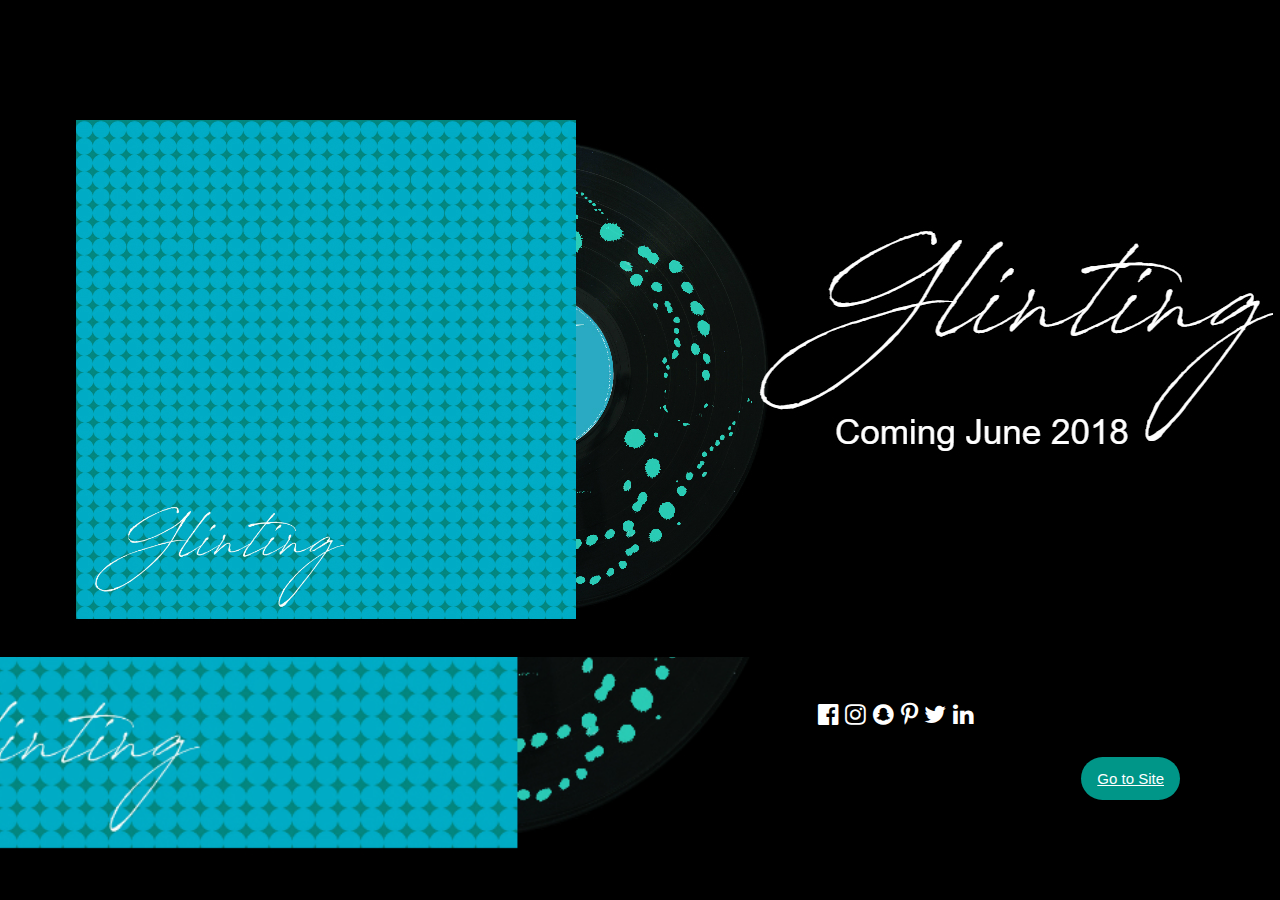
==== cover.html @ c6d8b8f8 "Project update" ====
<!DOCTYPE html>

<html>
    
    <!--metadata-->
    
    <head>
        <!-- character encoding -->
        <meta charset="UTF-8">
        <!-- title tag -->
        <title>Glinting Project - Christopher Dolan</title>
        <!-- mobile-friendly viewport -->
        <meta name="viewport" content="width=device-width, initial-scale=1">
        <!-- W3.CSS stylesheet -->
        <link rel="stylesheet" type="text/css" href="https://www.w3schools.com/w3css/4/w3.css">
        <!-- custom style -->
        <link rel="stylesheet" type="text/css" href="css/style.css">
        <link rel="stylesheet" href="https://cdnjs.cloudflare.com/ajax/libs/font-awesome/4.7.0/css/font-awesome.min.css">
    </head>
    
    <!--content goes in body tag-->
    <body>
        <div class="bgimg-1">
            <img src="img/Glint3.jpg">  
            <div>
                <p><button class="w3-button w3-display-position w3-padding w3-teal w3-round-xxlarge" style="bottom:100px;right:100px"> <a href="index.html">Go to Site</a></button></p>
            </div>
            
            <div class="w3-display-position w3-padding" style="bottom:140px;right:290px">
                <div class="w3-xlarge w3-section w3-black">
                    <i class="fa fa-facebook-official w3-hover-opacity"><a href="#"></a></i>
                      <a href="https://www.instagram.com/glinting_official" target="_blank"><i class="fa fa-instagram w3-hover-opacity"></i></a>
                    <i class="fa fa-snapchat w3-hover-opacity"><a href="#"></a></i>
                    <i class="fa fa-pinterest-p w3-hover-opacity"><a href="#"></a></i>
                    <i class="fa fa-twitter w3-hover-opacity"><a href="#"></a></i>
                    <i class="fa fa-linkedin w3-hover-opacity"><a href="#"></a></i>
                  </div>
            </div>
        </div>
        
    </body>

</html>
---- css/style.css ----
.w3-theme {color:#fff !important;background-color:#3f51b5 !important}
.w3-theme-light {color:#000 !important;background-color:#e8eaf6 !important}
.w3-theme-dark {color:#fff !important;background-color:#1a237e !important}

.w3-theme-l6 {color:#ffffff !important;background-color:#069191!important}
.w3-theme-l5 {color:#000 !important;background-color:#f8f8f9 !important}
.w3-theme-l4 {color:#000 !important;background-color:#c5cae9 !important}
.w3-theme-l3 {color:#000 !important;background-color:#9fa8da !important}
.w3-theme-l2 {color:#fff !important;background-color:#7986cb !important}
.w3-theme-l1 {color:#fff !important;background-color:#5c6bc0 !important}
.w3-theme-d1 {color:#fff !important;background-color:#3949ab !important}
.w3-theme-d2 {color:#fff !important;background-color:#303f9f !important}
.w3-theme-d3 {color:#fff !important;background-color:#283593 !important}
.w3-theme-d4 {color:#fff !important;background-color:#1a237e !important}

.w3-theme-action {color:#fff !important;background-color:#311b92 !important}
.w3-text-theme {color:#1a237e !important}

.w3-button1:hover{
    color: #fff!important;
    background-color: #000!important;
}



/*parrellex*/
body, html {
    height: 100%;
    color: #777;
    line-height: 1.8;
}

/* Create a Parallax Effect */
.bgimg-1, .bgimg-2, .bgimg-3 {
    background-attachment: fixed;
    background-position: center;
    background-repeat: no-repeat;
    background-size: cover;
}

/* First image (Logo. Full height) */
.bgimg-1 {
    background-image: url('/img/Glint3.jpg');
    min-height: 100%;
}

/* Second image (Portfolio) */
.bgimg-2 {
    background-image: url("/img/Glinting.jpg");
    min-height: 400px;
}

/* Third image (Contact) */
.bgimg-3 {
    background-image: url("/img/Glinting.jpg");
    min-height: 400px;
}

.w3-wide {letter-spacing: 10px;}
.w3-hover-opacity {cursor: pointer;}

/* Turn off parallax scrolling for tablets and phones */
@media only screen and (max-width: 600px) {
    .bgimg-1 {
        display: none;
    }
    .bgimg-1small {
        display: block;
    }
}







/* The Modal (background) */
.modal {
    display: none; /* Hidden by default */
    position: fixed; /* Stay in place */
    z-index: 11; /* Sit on top */
    left: 0;
    top: 0;
    width: 100%; /* Full width */
    height: 100%; /* Full height */
    overflow: auto; /* Enable scroll if needed */
    background-color: rgb(0,0,0); /* Fallback color */
    background-color: rgba(0,0,0,0.4); /* Black w/ opacity */
}


/* Modal Content/Box */
.modal-content {
    background-color: #dddbdb;
    margin: 5% auto; /* 15% from the top and centered */
    padding: 20px;
    border: 1px solid #888;
    width: 80%; /* Could be more or less, depending on screen size */
}


/* The Close Button */
.close {
    color: #aaa;
    float: right;
    font-size: 28px;
    font-weight: bold;
}

.close:hover,
.close:focus {
    color: black;
    text-decoration: none;
    cursor: pointer;
}


/* Responsive grid*/
.col-1 {width: 8.33%;}
.col-2 {width: 16.66%;}
.col-3 {width: 25%;}
.col-4 {width: 33.33%;}
.col-5 {width: 41.66%;}
.col-6 {width: 50%;}
.col-7 {width: 58.33%;}
.col-8 {width: 66.66%;}
.col-9 {width: 75%;}
.col-10 {width: 83.33%;}
.col-11 {width: 91.66%;}
.col-12 {width: 100%;}






/*Cards*/
    .card {
        /* Add shadows to create the "card" effect */
        box-shadow: 0 2px 0px 0 rgba(0,0,0,0.2);
        transition: 0.8s;
    }

    /* On mouse-over, add a deeper shadow */
    .card:hover {
        box-shadow: 0 10px 8px 0 rgba(0,0,0,0.2);
    }


.row::after {
    content: "";
    clear: both;
    display: table;
}
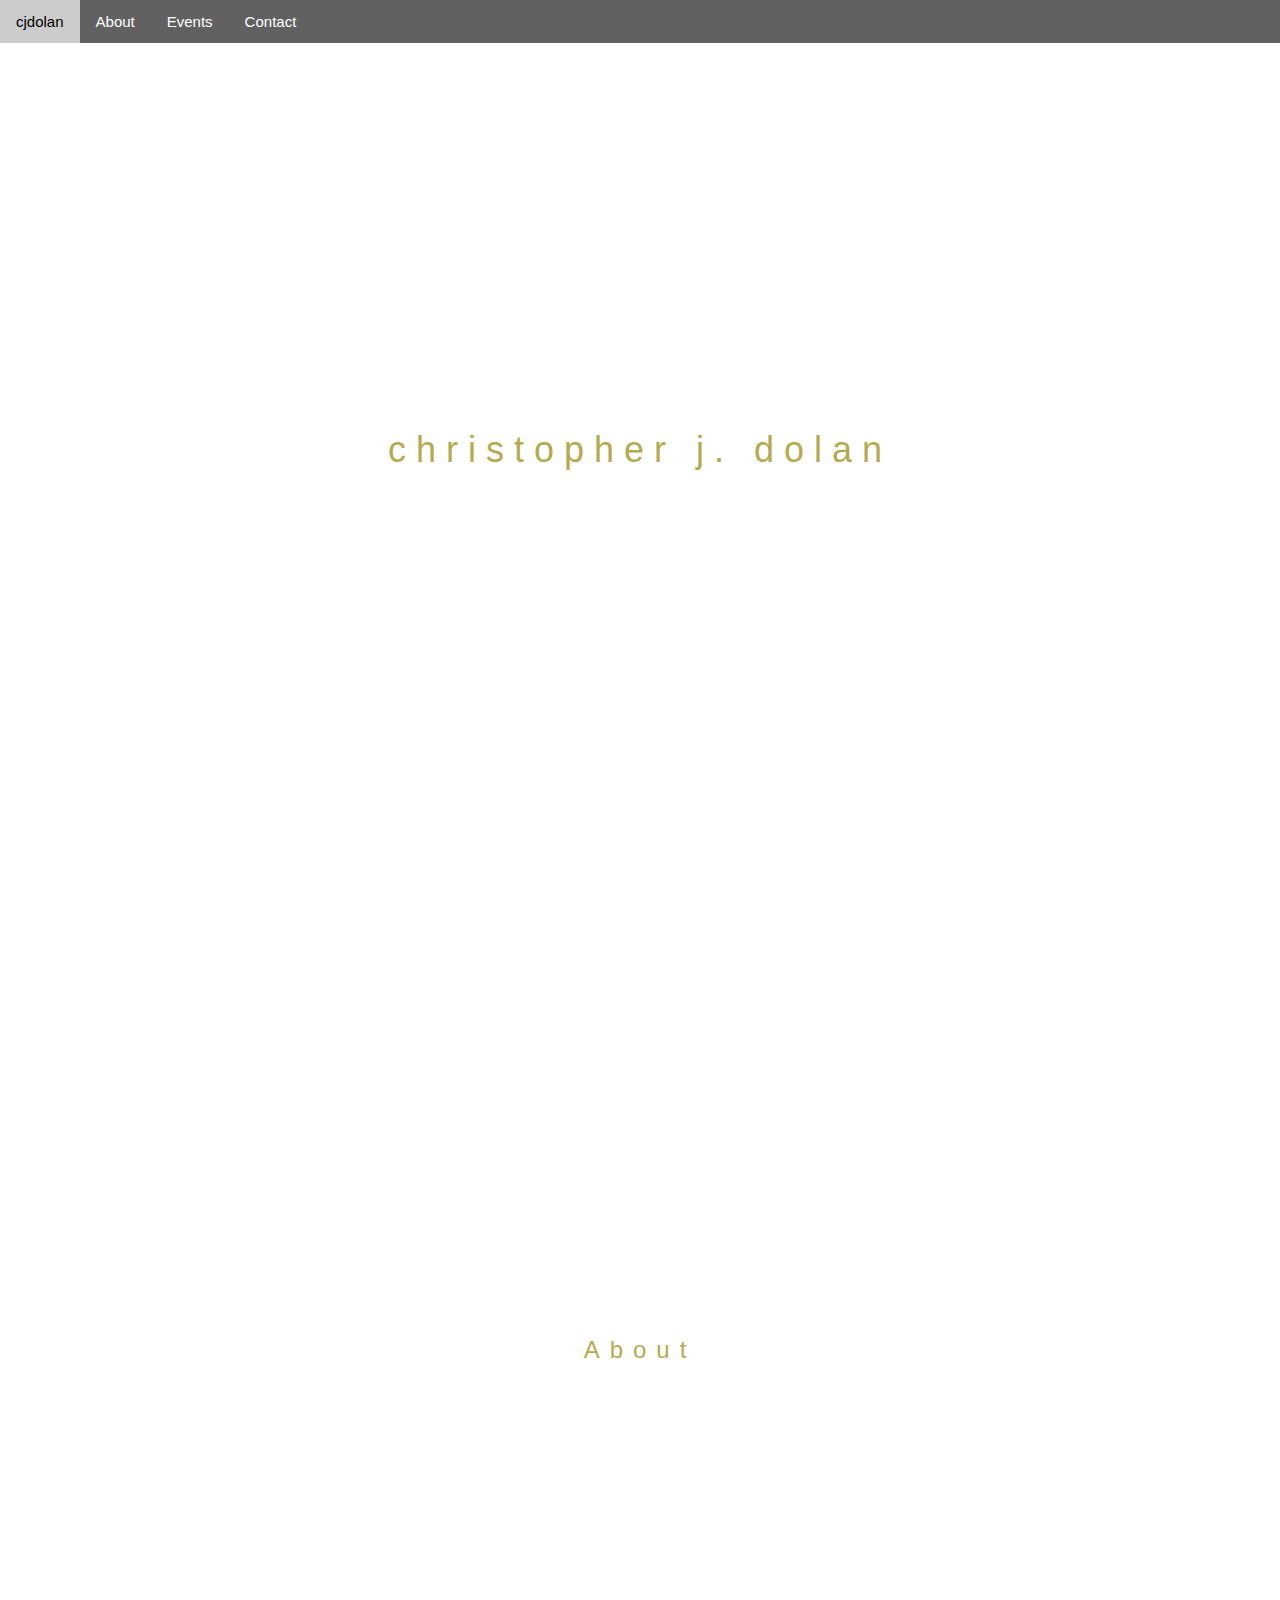
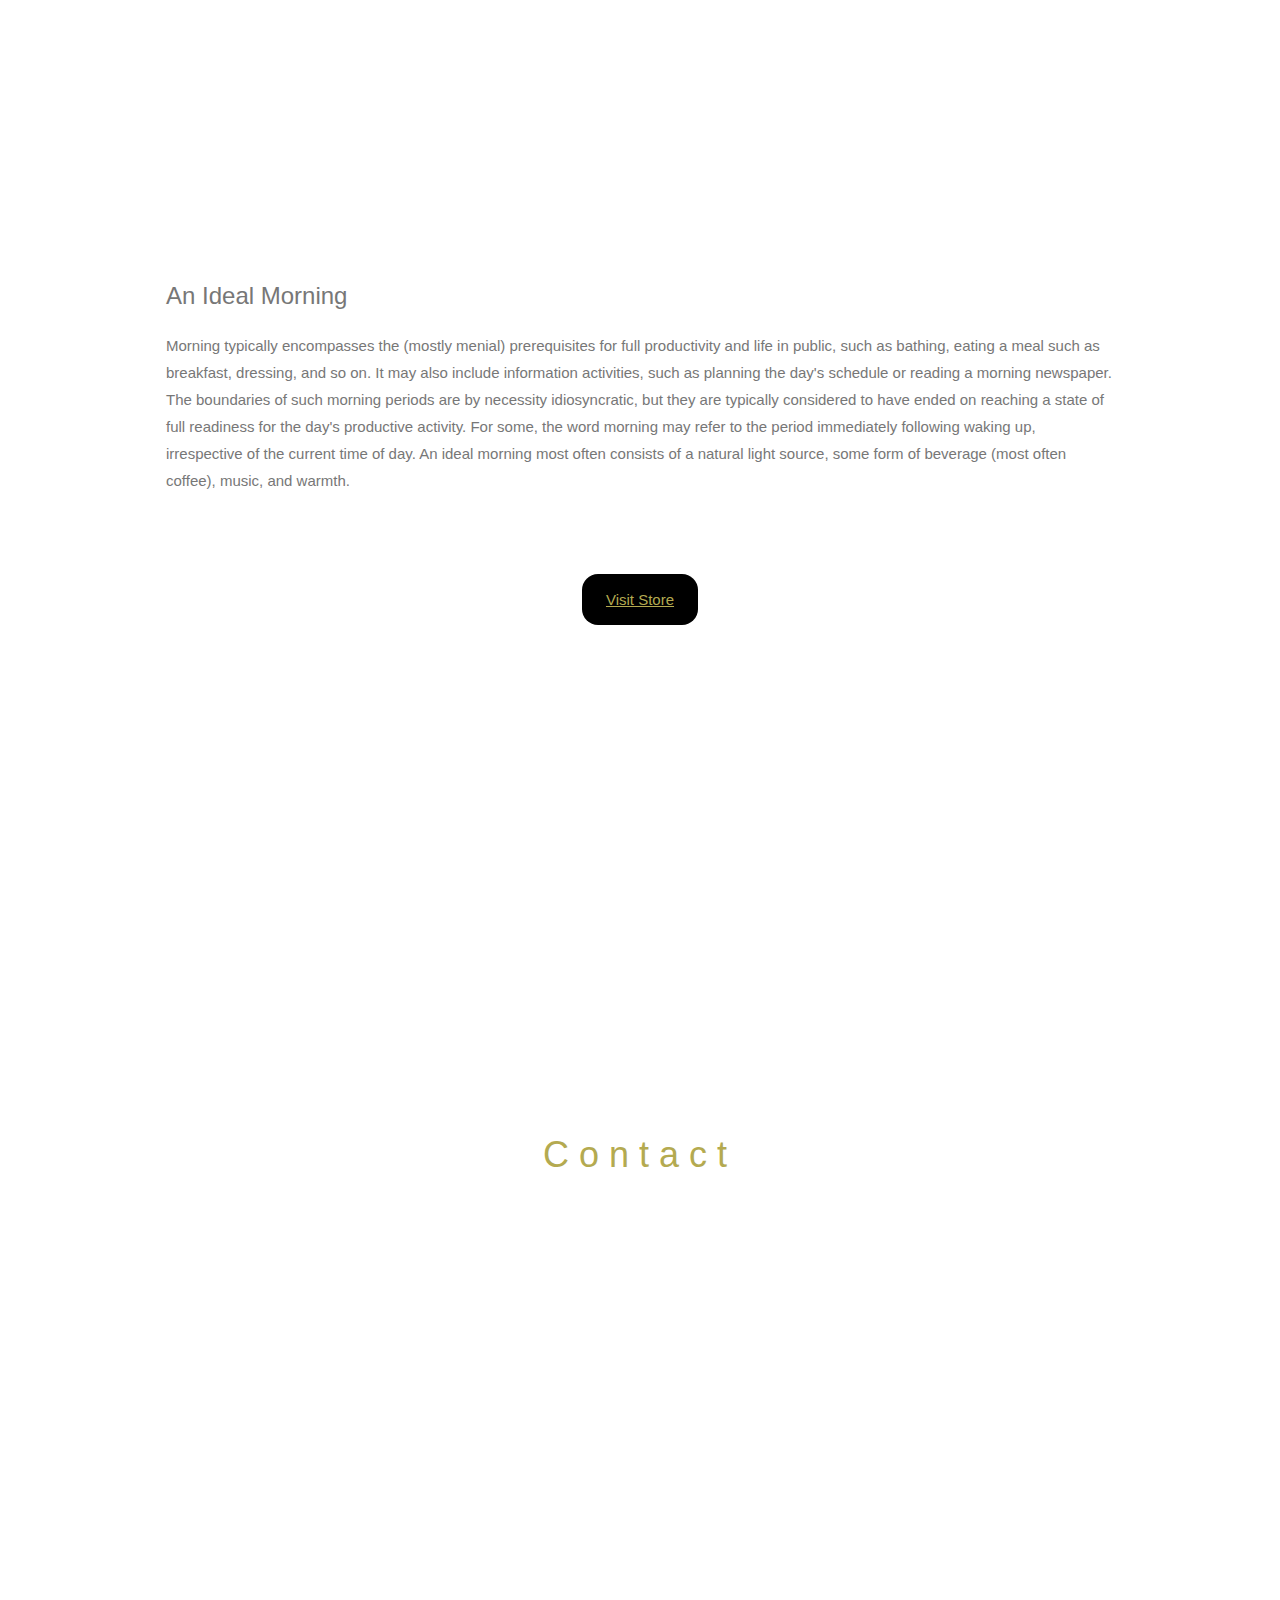
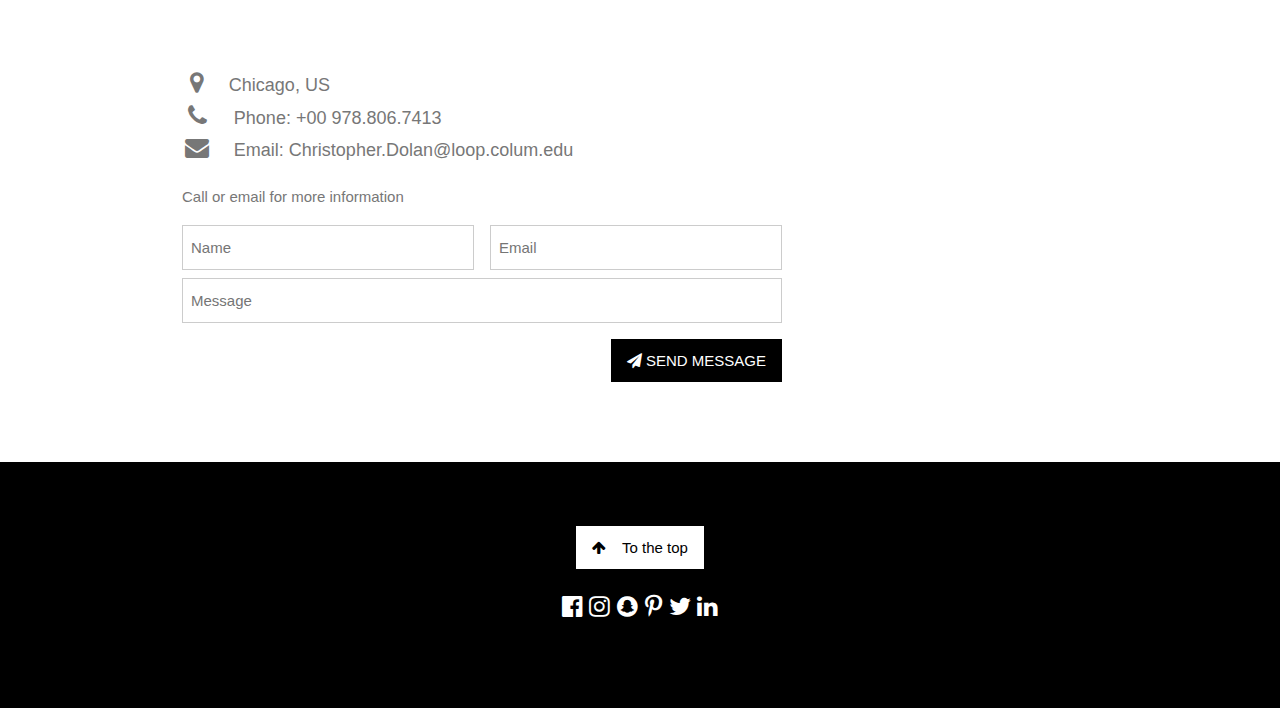
==== commit b10266ed: "new concept" ====
--- a/cover.html
+++ b/cover.html
@@ -1,14 +1,12 @@
 <!DOCTYPE html>
 
-<html>
-    
-    <!--metadata-->
-    
+<html lang="en">
+
     <head>
         <!-- character encoding -->
         <meta charset="UTF-8">
         <!-- title tag -->
-        <title>Glinting Project - Christopher Dolan</title>
+        <title>cjdolan productions</title>
         <!-- mobile-friendly viewport -->
         <meta name="viewport" content="width=device-width, initial-scale=1">
         <!-- W3.CSS stylesheet -->
@@ -17,27 +15,109 @@
         <link rel="stylesheet" type="text/css" href="css/style.css">
         <link rel="stylesheet" href="https://cdnjs.cloudflare.com/ajax/libs/font-awesome/4.7.0/css/font-awesome.min.css">
     </head>
-    
-    <!--content goes in body tag-->
+
     <body>
-        <div class="bgimg-1">
-            <img src="img/Glint3.jpg">  
-            <div>
-                <p><button class="w3-button w3-display-position w3-padding w3-teal w3-round-xxlarge" style="bottom:100px;right:100px"> <a href="index.html">Go to Site</a></button></p>
+                <!-- top nav, desktop and tablet -->
+        <div class="w3-top">
+            <div class="w3-bar w3-dark-gray">
+                <a href="#" class="w3-bar-item w3-button w3-text-khaki">cjdolan</a>
+                <a href="store.html" class="w3-bar-item w3-button w3-hide-small">About</a>
+                <a href="#concert" class="w3-bar-item w3-button w3-hide-small">Events</a>
+                <a href="#contact" class="w3-bar-item w3-button w3-hide-small">Contact</a>
+                <a href="javascript:void(0)" class="w3-bar-item w3-button w3-right w3-hide-large w3-hide-medium" onclick="topNav()">&#9776;</a>
             </div>
             
-            <div class="w3-display-position w3-padding" style="bottom:140px;right:290px">
-                <div class="w3-xlarge w3-section w3-black">
+            <div id="mobileNav" class="w3-bar-block w3-black w3-hide w3-hide-large w3-hide-medium">
+                <a href="store.html" class="w3-bar-item w3-button">store</a>
+                <a href="concert.html" class="w3-bar-item w3-button">concert</a>
+                <a href="social.html" class="w3-bar-item w3-button">social media</a>
+            </div>
+        </div>
+        
+        
+        <!-- First Parallax Image with Logo Text -->
+        <div class="bgimg-2 w3-display-container id=home">
+            <div class="w3-display-middle w3-center">
+                <span class="w3-xxlarge w3-text-khaki w3-wide">christopher j. dolan</span>
+            </div>
+        </div>
+        
+        
+        <!-- Second Parallax Image with Portfolio Text -->
+        <div class="bgimg-3 w3-display-container ">
+            <div class="w3-display-middle">
+                <span class="w3-xlarge w3-text-khaki w3-wide">About</span>
+            </div>
+        </div>
+
+        
+        <!-- Container (Portfolio Section) -->
+        <div class="w3-content w3-container w3-padding-64" id="portfolio">
+
+            <div class="container">
+                <h3>An Ideal Morning</h3>
+                    <p>Morning typically encompasses the (mostly menial) prerequisites for full productivity and life in public, such as bathing, eating a meal such as breakfast, dressing, and so on. It may also include information activities, such as planning the day's schedule or reading a morning newspaper. The boundaries of such morning periods are by necessity idiosyncratic, but they are typically considered to have ended on reaching a state of full readiness for the day's productive activity. For some, the word morning may refer to the period immediately following waking up, irrespective of the current time of day. An ideal morning most often consists of a natural light source, some form of beverage (most often coffee), music, and warmth.</p>
+            </div>
+            <div class="w3-row-padding w3-center w3-section">
+                <button class="w3-button w3-padding-large w3-black w3-round-xlarge" style="margin-top:64px"><a href="store.html" class="w3-bar-item w3-button1 w3-black w3-text-khaki">Visit Store</a></button>
+            </div>
+        </div>
+                   
+        
+        <!-- Third Parallax Image with Portfolio Text -->
+        <div id="contact" class="bgimg-1 w3-display-container">
+            <div class="w3-display-middle">
+                <span class="w3-xxlarge w3-text-khaki w3-wide">Contact</span>
+            </div>
+        </div>
+        
+        
+        <!-- Container (Contact Section) -->
+        <div class="w3-content w3-container w3-padding-40" id="contact">
+  <div class="w3-row w3-padding-32 w3-section">
+
+    <div class="w3-col m8 w3-panel">
+      <div class="w3-large w3-margin-bottom">
+        <i class="fa fa-map-marker fa-fw w3-hover-text-black w3-xlarge w3-margin-right"></i>Chicago, US<br>
+        <i class="fa fa-phone fa-fw w3-hover-text-black w3-xlarge w3-margin-right"></i> Phone: +00 978.806.7413<br>
+        <i class="fa fa-envelope fa-fw w3-hover-text-black w3-xlarge w3-margin-right"></i> Email: Christopher.Dolan@loop.colum.edu<br>
+      </div>
+      <p>Call or email for more information</p>
+      <form action="/action_page.php" target="_blank">
+        <div class="w3-row-padding" style="margin:0 -16px 8px -16px">
+          <div class="w3-half">
+            <input class="w3-input w3-border" type="text" placeholder="Name" required name="Name">
+          </div>
+          <div class="w3-half">
+            <input class="w3-input w3-border" type="text" placeholder="Email" required name="Email">
+          </div>
+        </div>
+        <input class="w3-input w3-border" type="text" placeholder="Message" required name="Message">
+        <button class="w3-button w3-black w3-right w3-section" type="submit">
+          <i class="fa fa-paper-plane"></i> SEND MESSAGE
+        </button>
+      </form>
+    </div>
+  </div>
+</div>
+
+        
+        <!-- Footer-->
+        <footer class="w3-center w3-black w3-padding-64">
+                  <a href="#home" class="w3-button w3-white"><i class="fa fa-arrow-up w3-margin-right"></i>To the top</a>
+                  <div class="w3-xlarge w3-section">
                     <i class="fa fa-facebook-official w3-hover-opacity"><a href="#"></a></i>
-                      <a href="https://www.instagram.com/glinting_official" target="_blank"><i class="fa fa-instagram w3-hover-opacity"></i></a>
+                      <a href="https://www.instagram.com/cjdolan_89" target="_blank"><i class="fa fa-instagram w3-hover-opacity"></i></a>
                     <i class="fa fa-snapchat w3-hover-opacity"><a href="#"></a></i>
                     <i class="fa fa-pinterest-p w3-hover-opacity"><a href="#"></a></i>
                     <i class="fa fa-twitter w3-hover-opacity"><a href="#"></a></i>
                     <i class="fa fa-linkedin w3-hover-opacity"><a href="#"></a></i>
                   </div>
-            </div>
-        </div>
+             </footer>
         
+        
+        <script src="js/topNav.js"></script>
+        <script src="js/modal.js"></script>
     </body>
 
 </html>--- a/css/style.css
+++ b/css/style.css
@@ -40,27 +40,27 @@
 
 /* First image (Logo. Full height) */
 .bgimg-1 {
-    background-image: url('/img/Glint3.jpg');
+    background-image: url('/img/self.jpg');
     min-height: 100%;
 }
 
 /* Second image (Portfolio) */
 .bgimg-2 {
-    background-image: url("/img/Glinting.jpg");
-    min-height: 400px;
+    background-image: url("/img/Background.jpg");
+    min-height: 100%;
 }
 
 /* Third image (Contact) */
 .bgimg-3 {
-    background-image: url("/img/Glinting.jpg");
-    min-height: 400px;
+    background-image: url("/img/floral.jpg");
+    min-height: 100%;
 }
 
 .w3-wide {letter-spacing: 10px;}
 .w3-hover-opacity {cursor: pointer;}
 
 /* Turn off parallax scrolling for tablets and phones */
-@media only screen and (max-width: 600px) {
+@media only screen and (max-width: 200px) {
     .bgimg-1 {
         display: none;
     }
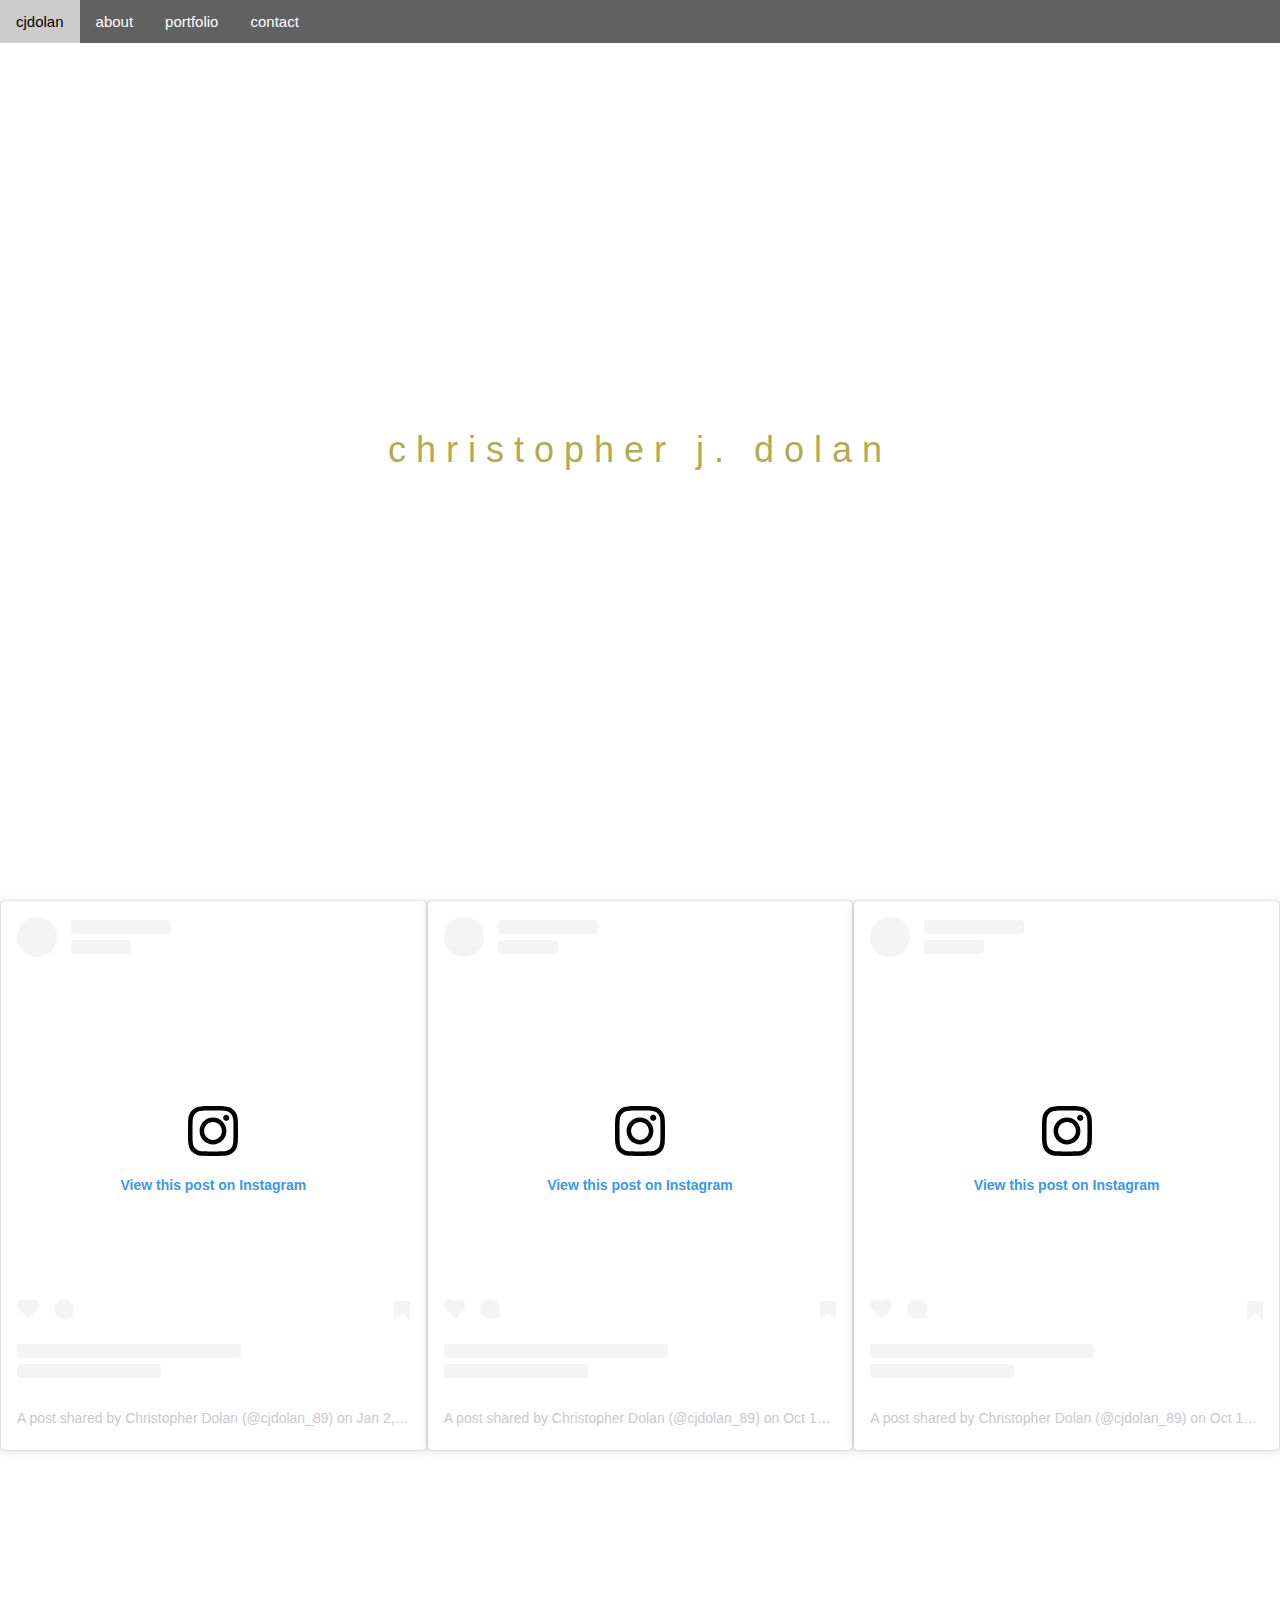
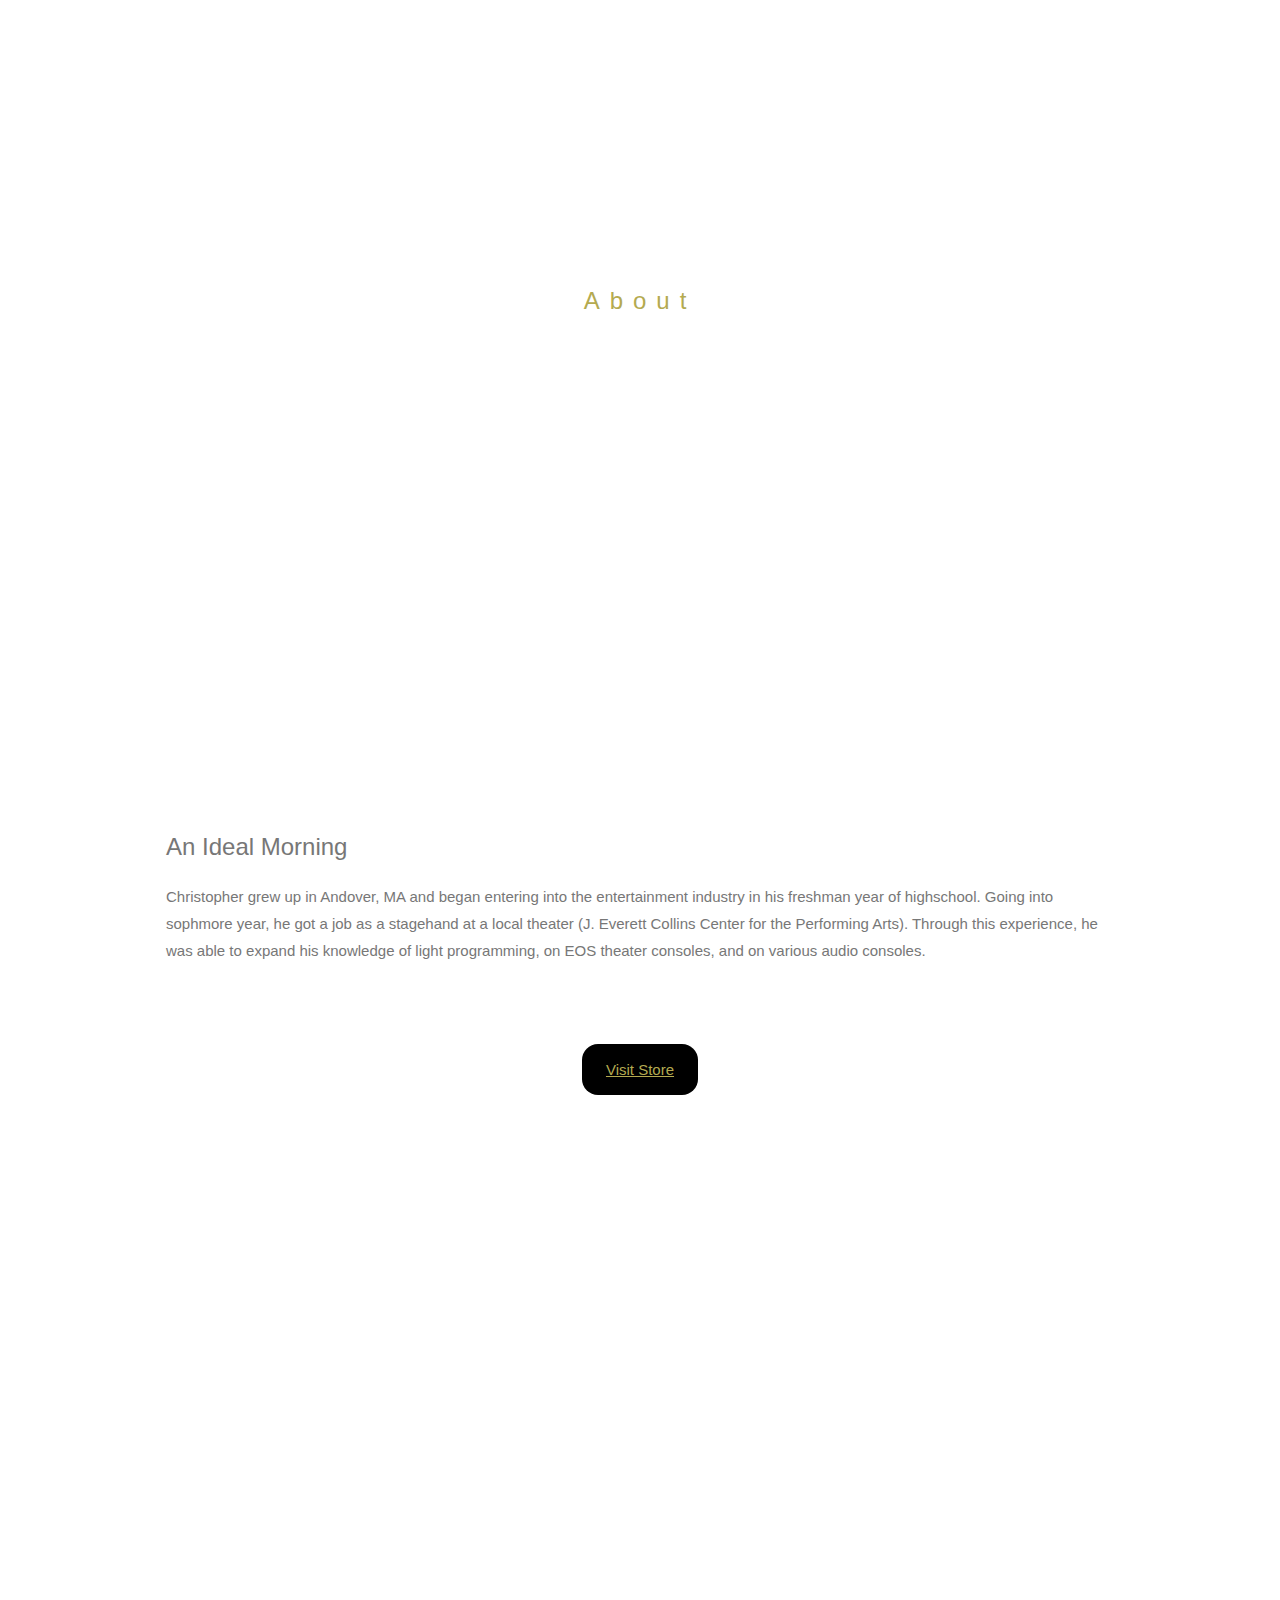
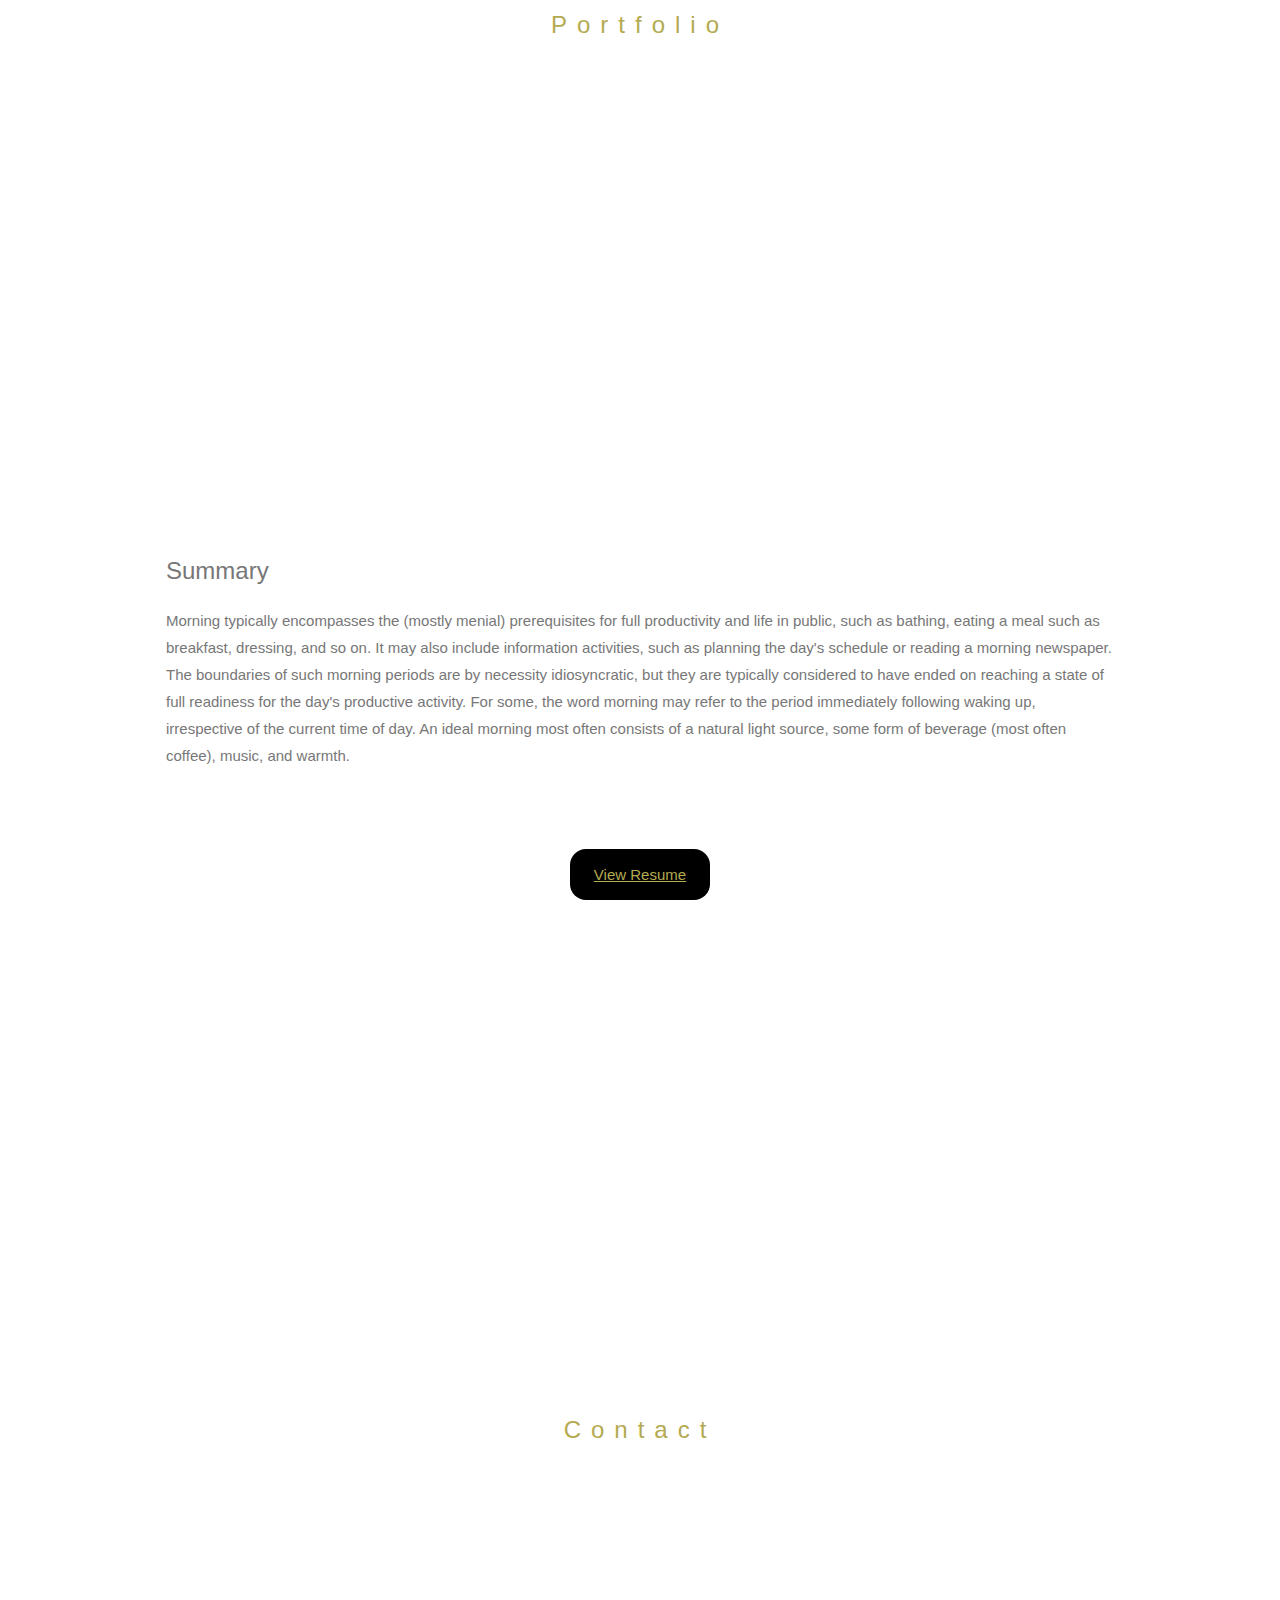
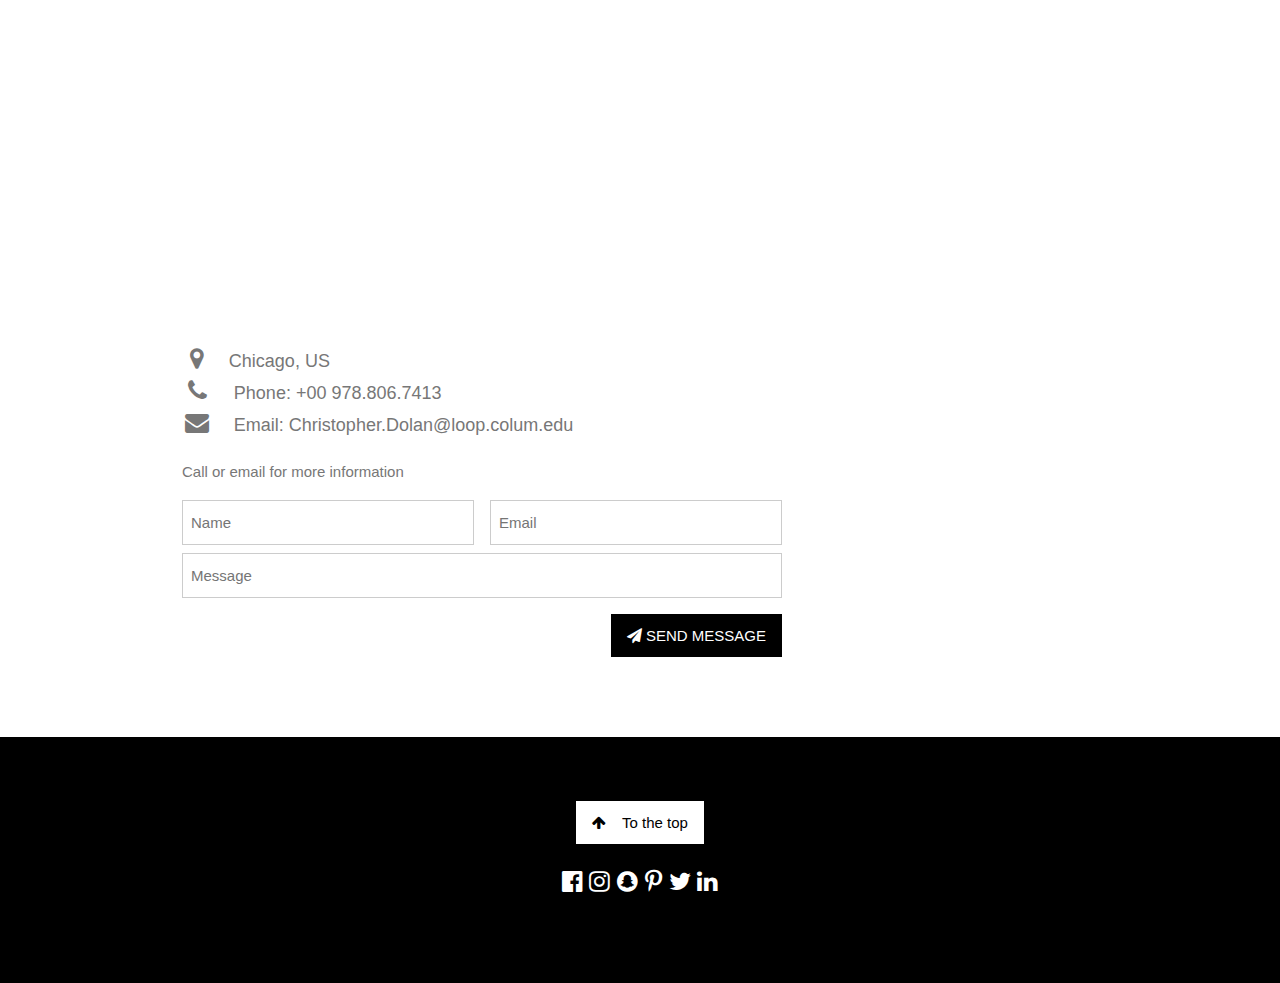
==== commit 0de05f1a: "resume update" ====
--- a/cover.html
+++ b/cover.html
@@ -1,123 +1,164 @@
-<!DOCTYPE html>
-
-<html lang="en">
-
-    <head>
-        <!-- character encoding -->
-        <meta charset="UTF-8">
-        <!-- title tag -->
-        <title>cjdolan productions</title>
-        <!-- mobile-friendly viewport -->
-        <meta name="viewport" content="width=device-width, initial-scale=1">
-        <!-- W3.CSS stylesheet -->
-        <link rel="stylesheet" type="text/css" href="https://www.w3schools.com/w3css/4/w3.css">
-        <!-- custom style -->
-        <link rel="stylesheet" type="text/css" href="css/style.css">
-        <link rel="stylesheet" href="https://cdnjs.cloudflare.com/ajax/libs/font-awesome/4.7.0/css/font-awesome.min.css">
-    </head>
-
-    <body>
-                <!-- top nav, desktop and tablet -->
-        <div class="w3-top">
-            <div class="w3-bar w3-dark-gray">
-                <a href="#" class="w3-bar-item w3-button w3-text-khaki">cjdolan</a>
-                <a href="store.html" class="w3-bar-item w3-button w3-hide-small">About</a>
-                <a href="#concert" class="w3-bar-item w3-button w3-hide-small">Events</a>
-                <a href="#contact" class="w3-bar-item w3-button w3-hide-small">Contact</a>
-                <a href="javascript:void(0)" class="w3-bar-item w3-button w3-right w3-hide-large w3-hide-medium" onclick="topNav()">&#9776;</a>
-            </div>
-            
-            <div id="mobileNav" class="w3-bar-block w3-black w3-hide w3-hide-large w3-hide-medium">
-                <a href="store.html" class="w3-bar-item w3-button">store</a>
-                <a href="concert.html" class="w3-bar-item w3-button">concert</a>
-                <a href="social.html" class="w3-bar-item w3-button">social media</a>
-            </div>
-        </div>
-        
-        
-        <!-- First Parallax Image with Logo Text -->
-        <div class="bgimg-2 w3-display-container id=home">
-            <div class="w3-display-middle w3-center">
-                <span class="w3-xxlarge w3-text-khaki w3-wide">christopher j. dolan</span>
-            </div>
-        </div>
-        
-        
-        <!-- Second Parallax Image with Portfolio Text -->
-        <div class="bgimg-3 w3-display-container ">
-            <div class="w3-display-middle">
-                <span class="w3-xlarge w3-text-khaki w3-wide">About</span>
-            </div>
-        </div>
-
-        
-        <!-- Container (Portfolio Section) -->
-        <div class="w3-content w3-container w3-padding-64" id="portfolio">
-
-            <div class="container">
-                <h3>An Ideal Morning</h3>
-                    <p>Morning typically encompasses the (mostly menial) prerequisites for full productivity and life in public, such as bathing, eating a meal such as breakfast, dressing, and so on. It may also include information activities, such as planning the day's schedule or reading a morning newspaper. The boundaries of such morning periods are by necessity idiosyncratic, but they are typically considered to have ended on reaching a state of full readiness for the day's productive activity. For some, the word morning may refer to the period immediately following waking up, irrespective of the current time of day. An ideal morning most often consists of a natural light source, some form of beverage (most often coffee), music, and warmth.</p>
-            </div>
-            <div class="w3-row-padding w3-center w3-section">
-                <button class="w3-button w3-padding-large w3-black w3-round-xlarge" style="margin-top:64px"><a href="store.html" class="w3-bar-item w3-button1 w3-black w3-text-khaki">Visit Store</a></button>
-            </div>
-        </div>
-                   
-        
-        <!-- Third Parallax Image with Portfolio Text -->
-        <div id="contact" class="bgimg-1 w3-display-container">
-            <div class="w3-display-middle">
-                <span class="w3-xxlarge w3-text-khaki w3-wide">Contact</span>
-            </div>
-        </div>
-        
-        
-        <!-- Container (Contact Section) -->
-        <div class="w3-content w3-container w3-padding-40" id="contact">
-  <div class="w3-row w3-padding-32 w3-section">
-
-    <div class="w3-col m8 w3-panel">
-      <div class="w3-large w3-margin-bottom">
-        <i class="fa fa-map-marker fa-fw w3-hover-text-black w3-xlarge w3-margin-right"></i>Chicago, US<br>
-        <i class="fa fa-phone fa-fw w3-hover-text-black w3-xlarge w3-margin-right"></i> Phone: +00 978.806.7413<br>
-        <i class="fa fa-envelope fa-fw w3-hover-text-black w3-xlarge w3-margin-right"></i> Email: Christopher.Dolan@loop.colum.edu<br>
-      </div>
-      <p>Call or email for more information</p>
-      <form action="/action_page.php" target="_blank">
-        <div class="w3-row-padding" style="margin:0 -16px 8px -16px">
-          <div class="w3-half">
-            <input class="w3-input w3-border" type="text" placeholder="Name" required name="Name">
-          </div>
-          <div class="w3-half">
-            <input class="w3-input w3-border" type="text" placeholder="Email" required name="Email">
-          </div>
-        </div>
-        <input class="w3-input w3-border" type="text" placeholder="Message" required name="Message">
-        <button class="w3-button w3-black w3-right w3-section" type="submit">
-          <i class="fa fa-paper-plane"></i> SEND MESSAGE
-        </button>
-      </form>
-    </div>
-  </div>
-</div>
-
-        
-        <!-- Footer-->
-        <footer class="w3-center w3-black w3-padding-64">
-                  <a href="#home" class="w3-button w3-white"><i class="fa fa-arrow-up w3-margin-right"></i>To the top</a>
-                  <div class="w3-xlarge w3-section">
-                    <i class="fa fa-facebook-official w3-hover-opacity"><a href="#"></a></i>
-                      <a href="https://www.instagram.com/cjdolan_89" target="_blank"><i class="fa fa-instagram w3-hover-opacity"></i></a>
-                    <i class="fa fa-snapchat w3-hover-opacity"><a href="#"></a></i>
-                    <i class="fa fa-pinterest-p w3-hover-opacity"><a href="#"></a></i>
-                    <i class="fa fa-twitter w3-hover-opacity"><a href="#"></a></i>
-                    <i class="fa fa-linkedin w3-hover-opacity"><a href="#"></a></i>
-                  </div>
-             </footer>
-        
-        
-        <script src="js/topNav.js"></script>
-        <script src="js/modal.js"></script>
-    </body>
-
+<html lang="en">
+
+    <head>
+        <!-- character encoding -->
+        <meta charset="UTF-8">
+        <!-- title tag -->
+        <title>cjdolan productions</title>
+        <!-- mobile-friendly viewport -->
+        <meta name="viewport" content="width=device-width, initial-scale=1">
+        <!-- W3.CSS stylesheet -->
+        <link rel="stylesheet" type="text/css" href="https://www.w3schools.com/w3css/4/w3.css">
+        <!-- custom style -->
+        <link rel="stylesheet" type="text/css" href="css/style.css">
+        <link rel="stylesheet" href="https://cdnjs.cloudflare.com/ajax/libs/font-awesome/4.7.0/css/font-awesome.min.css">
+    </head>
+
+    <body>
+        
+        
+        <!-- top nav, desktop and tablet -->
+        <div class="w3-top">
+            <div class="w3-bar w3-dark-gray">
+                <a href="#home" class="w3-bar-item w3-button w3-text-khaki">cjdolan</a>
+                <a href="#about" class="w3-bar-item w3-button w3-hide-small">about</a>
+                <a href="#portfolio" class="w3-bar-item w3-button w3-hide-small">portfolio</a>
+                <a href="#contact" class="w3-bar-item w3-button w3-hide-small">contact</a>
+                <a href="javascript:void(0)" class="w3-bar-item w3-button w3-right w3-hide-large w3-hide-medium" onclick="topNav()">&#9776;</a>
+            </div>
+            
+            <div id="mobileNav" class="w3-bar-block w3-dark-gray w3-hide w3-hide-large w3-hide-medium w3-text-sand">
+                <a href="#about" class="w3-bar-item w3-button">about</a>
+                <a href="portfolio" class="w3-bar-item w3-button">portfolio</a>
+                <a href="#contact" class="w3-bar-item w3-button">contact</a>
+            </div>
+        </div>
+        
+        
+        <!-- First Parallax Image with Logo Text -->
+        <div id="home" class="bgimg-1 w3-display-container">
+            <div class="w3-display-middle w3-center">
+                <span class="w3-xxlarge w3-text-khaki w3-wide">christopher j. dolan</span>
+            </div>
+        </div>
+        
+        <!-- instagram -->
+        <div class="w3-row">
+            <div class="w3-third">
+                <blockquote class="instagram-media" data-instgrm-permalink="https://www.instagram.com/p/BsIxUuIluY5/?utm_source=ig_embed&amp;utm_medium=loading" data-instgrm-version="12" style=" background:#FFF; border:0; border-radius:3px; box-shadow:0 0 1px 0 rgba(0,0,0,0.5),0 1px 10px 0 rgba(0,0,0,0.15); margin: 1px; max-width:540px; min-width:326px; padding:0; width:99.375%; width:-webkit-calc(100% - 2px); width:calc(100% - 2px);"><div style="padding:16px;"> <a href="https://www.instagram.com/p/BsIxUuIluY5/?utm_source=ig_embed&amp;utm_medium=loading" style=" background:#FFFFFF; line-height:0; padding:0 0; text-align:center; text-decoration:none; width:100%;" target="_blank"> <div style=" display: flex; flex-direction: row; align-items: center;"> <div style="background-color: #F4F4F4; border-radius: 50%; flex-grow: 0; height: 40px; margin-right: 14px; width: 40px;"></div> <div style="display: flex; flex-direction: column; flex-grow: 1; justify-content: center;"> <div style=" background-color: #F4F4F4; border-radius: 4px; flex-grow: 0; height: 14px; margin-bottom: 6px; width: 100px;"></div> <div style=" background-color: #F4F4F4; border-radius: 4px; flex-grow: 0; height: 14px; width: 60px;"></div></div></div><div style="padding: 19% 0;"></div><div style="display:block; height:50px; margin:0 auto 12px; width:50px;"><svg width="50px" height="50px" viewBox="0 0 60 60" version="1.1" xmlns="https://www.w3.org/2000/svg" xmlns:xlink="https://www.w3.org/1999/xlink"><g stroke="none" stroke-width="1" fill="none" fill-rule="evenodd"><g transform="translate(-511.000000, -20.000000)" fill="#000000"><g><path d="M556.869,30.41 C554.814,30.41 553.148,32.076 553.148,34.131 C553.148,36.186 554.814,37.852 556.869,37.852 C558.924,37.852 560.59,36.186 560.59,34.131 C560.59,32.076 558.924,30.41 556.869,30.41 M541,60.657 C535.114,60.657 530.342,55.887 530.342,50 C530.342,44.114 535.114,39.342 541,39.342 C546.887,39.342 551.658,44.114 551.658,50 C551.658,55.887 546.887,60.657 541,60.657 M541,33.886 C532.1,33.886 524.886,41.1 524.886,50 C524.886,58.899 532.1,66.113 541,66.113 C549.9,66.113 557.115,58.899 557.115,50 C557.115,41.1 549.9,33.886 541,33.886 M565.378,62.101 C565.244,65.022 564.756,66.606 564.346,67.663 C563.803,69.06 563.154,70.057 562.106,71.106 C561.058,72.155 560.06,72.803 558.662,73.347 C557.607,73.757 556.021,74.244 553.102,74.378 C549.944,74.521 548.997,74.552 541,74.552 C533.003,74.552 532.056,74.521 528.898,74.378 C525.979,74.244 524.393,73.757 523.338,73.347 C521.94,72.803 520.942,72.155 519.894,71.106 C518.846,70.057 518.197,69.06 517.654,67.663 C517.244,66.606 516.755,65.022 516.623,62.101 C516.479,58.943 516.448,57.996 516.448,50 C516.448,42.003 516.479,41.056 516.623,37.899 C516.755,34.978 517.244,33.391 517.654,32.338 C518.197,30.938 518.846,29.942 519.894,28.894 C520.942,27.846 521.94,27.196 523.338,26.654 C524.393,26.244 525.979,25.756 528.898,25.623 C532.057,25.479 533.004,25.448 541,25.448 C548.997,25.448 549.943,25.479 553.102,25.623 C556.021,25.756 557.607,26.244 558.662,26.654 C560.06,27.196 561.058,27.846 562.106,28.894 C563.154,29.942 563.803,30.938 564.346,32.338 C564.756,33.391 565.244,34.978 565.378,37.899 C565.522,41.056 565.552,42.003 565.552,50 C565.552,57.996 565.522,58.943 565.378,62.101 M570.82,37.631 C570.674,34.438 570.167,32.258 569.425,30.349 C568.659,28.377 567.633,26.702 565.965,25.035 C564.297,23.368 562.623,22.342 560.652,21.575 C558.743,20.834 556.562,20.326 553.369,20.18 C550.169,20.033 549.148,20 541,20 C532.853,20 531.831,20.033 528.631,20.18 C525.438,20.326 523.257,20.834 521.349,21.575 C519.376,22.342 517.703,23.368 516.035,25.035 C514.368,26.702 513.342,28.377 512.574,30.349 C511.834,32.258 511.326,34.438 511.181,37.631 C511.035,40.831 511,41.851 511,50 C511,58.147 511.035,59.17 511.181,62.369 C511.326,65.562 511.834,67.743 512.574,69.651 C513.342,71.625 514.368,73.296 516.035,74.965 C517.703,76.634 519.376,77.658 521.349,78.425 C523.257,79.167 525.438,79.673 528.631,79.82 C531.831,79.965 532.853,80.001 541,80.001 C549.148,80.001 550.169,79.965 553.369,79.82 C556.562,79.673 558.743,79.167 560.652,78.425 C562.623,77.658 564.297,76.634 565.965,74.965 C567.633,73.296 568.659,71.625 569.425,69.651 C570.167,67.743 570.674,65.562 570.82,62.369 C570.966,59.17 571,58.147 571,50 C571,41.851 570.966,40.831 570.82,37.631"></path></g></g></g></svg></div><div style="padding-top: 8px;"> <div style=" color:#3897f0; font-family:Arial,sans-serif; font-size:14px; font-style:normal; font-weight:550; line-height:18px;"> View this post on Instagram</div></div><div style="padding: 12.5% 0;"></div> <div style="display: flex; flex-direction: row; margin-bottom: 14px; align-items: center;"><div> <div style="background-color: #F4F4F4; border-radius: 50%; height: 12.5px; width: 12.5px; transform: translateX(0px) translateY(7px);"></div> <div style="background-color: #F4F4F4; height: 12.5px; transform: rotate(-45deg) translateX(3px) translateY(1px); width: 12.5px; flex-grow: 0; margin-right: 14px; margin-left: 2px;"></div> <div style="background-color: #F4F4F4; border-radius: 50%; height: 12.5px; width: 12.5px; transform: translateX(9px) translateY(-18px);"></div></div><div style="margin-left: 8px;"> <div style=" background-color: #F4F4F4; border-radius: 50%; flex-grow: 0; height: 20px; width: 20px;"></div> <div style=" width: 0; height: 0; border-top: 2px solid transparent; border-left: 6px solid #f4f4f4; border-bottom: 2px solid transparent; transform: translateX(16px) translateY(-4px) rotate(30deg)"></div></div><div style="margin-left: auto;"> <div style=" width: 0px; border-top: 8px solid #F4F4F4; border-right: 8px solid transparent; transform: translateY(16px);"></div> <div style=" background-color: #F4F4F4; flex-grow: 0; height: 12px; width: 16px; transform: translateY(-4px);"></div> <div style=" width: 0; height: 0; border-top: 8px solid #F4F4F4; border-left: 8px solid transparent; transform: translateY(-4px) translateX(8px);"></div></div></div> <div style="display: flex; flex-direction: column; flex-grow: 1; justify-content: center; margin-bottom: 24px;"> <div style=" background-color: #F4F4F4; border-radius: 4px; flex-grow: 0; height: 14px; margin-bottom: 6px; width: 224px;"></div> <div style=" background-color: #F4F4F4; border-radius: 4px; flex-grow: 0; height: 14px; width: 144px;"></div></div></a><p style=" color:#c9c8cd; font-family:Arial,sans-serif; font-size:14px; line-height:17px; margin-bottom:0; margin-top:8px; overflow:hidden; padding:8px 0 7px; text-align:center; text-overflow:ellipsis; white-space:nowrap;"><a href="https://www.instagram.com/p/BsIxUuIluY5/?utm_source=ig_embed&amp;utm_medium=loading" style=" color:#c9c8cd; font-family:Arial,sans-serif; font-size:14px; font-style:normal; font-weight:normal; line-height:17px; text-decoration:none;" target="_blank">A post shared by Christopher Dolan (@cjdolan_89)</a> on <time style=" font-family:Arial,sans-serif; font-size:14px; line-height:17px;" datetime="2019-01-02T15:22:31+00:00">Jan 2, 2019 at 7:22am PST</time></p></div></blockquote> <script async src="//www.instagram.com/embed.js"></script>
+        </div>
+            <div class="w3-third"> 
+                <blockquote class="instagram-media" data-instgrm-permalink="https://www.instagram.com/p/Bo4obYWA3Iz/?utm_source=ig_embed&amp;utm_medium=loading" data-instgrm-version="12" style=" background:#FFF; border:0; border-radius:3px; box-shadow:0 0 1px 0 rgba(0,0,0,0.5),0 1px 10px 0 rgba(0,0,0,0.15); margin: 1px; max-width:540px; min-width:326px; padding:0; width:99.375%; width:-webkit-calc(100% - 2px); width:calc(100% - 2px);"><div style="padding:16px;"> <a href="https://www.instagram.com/p/Bo4obYWA3Iz/?utm_source=ig_embed&amp;utm_medium=loading" style=" background:#FFFFFF; line-height:0; padding:0 0; text-align:center; text-decoration:none; width:100%;" target="_blank"> <div style=" display: flex; flex-direction: row; align-items: center;"> <div style="background-color: #F4F4F4; border-radius: 50%; flex-grow: 0; height: 40px; margin-right: 14px; width: 40px;"></div> <div style="display: flex; flex-direction: column; flex-grow: 1; justify-content: center;"> <div style=" background-color: #F4F4F4; border-radius: 4px; flex-grow: 0; height: 14px; margin-bottom: 6px; width: 100px;"></div> <div style=" background-color: #F4F4F4; border-radius: 4px; flex-grow: 0; height: 14px; width: 60px;"></div></div></div><div style="padding: 19% 0;"></div><div style="display:block; height:50px; margin:0 auto 12px; width:50px;"><svg width="50px" height="50px" viewBox="0 0 60 60" version="1.1" xmlns="https://www.w3.org/2000/svg" xmlns:xlink="https://www.w3.org/1999/xlink"><g stroke="none" stroke-width="1" fill="none" fill-rule="evenodd"><g transform="translate(-511.000000, -20.000000)" fill="#000000"><g><path d="M556.869,30.41 C554.814,30.41 553.148,32.076 553.148,34.131 C553.148,36.186 554.814,37.852 556.869,37.852 C558.924,37.852 560.59,36.186 560.59,34.131 C560.59,32.076 558.924,30.41 556.869,30.41 M541,60.657 C535.114,60.657 530.342,55.887 530.342,50 C530.342,44.114 535.114,39.342 541,39.342 C546.887,39.342 551.658,44.114 551.658,50 C551.658,55.887 546.887,60.657 541,60.657 M541,33.886 C532.1,33.886 524.886,41.1 524.886,50 C524.886,58.899 532.1,66.113 541,66.113 C549.9,66.113 557.115,58.899 557.115,50 C557.115,41.1 549.9,33.886 541,33.886 M565.378,62.101 C565.244,65.022 564.756,66.606 564.346,67.663 C563.803,69.06 563.154,70.057 562.106,71.106 C561.058,72.155 560.06,72.803 558.662,73.347 C557.607,73.757 556.021,74.244 553.102,74.378 C549.944,74.521 548.997,74.552 541,74.552 C533.003,74.552 532.056,74.521 528.898,74.378 C525.979,74.244 524.393,73.757 523.338,73.347 C521.94,72.803 520.942,72.155 519.894,71.106 C518.846,70.057 518.197,69.06 517.654,67.663 C517.244,66.606 516.755,65.022 516.623,62.101 C516.479,58.943 516.448,57.996 516.448,50 C516.448,42.003 516.479,41.056 516.623,37.899 C516.755,34.978 517.244,33.391 517.654,32.338 C518.197,30.938 518.846,29.942 519.894,28.894 C520.942,27.846 521.94,27.196 523.338,26.654 C524.393,26.244 525.979,25.756 528.898,25.623 C532.057,25.479 533.004,25.448 541,25.448 C548.997,25.448 549.943,25.479 553.102,25.623 C556.021,25.756 557.607,26.244 558.662,26.654 C560.06,27.196 561.058,27.846 562.106,28.894 C563.154,29.942 563.803,30.938 564.346,32.338 C564.756,33.391 565.244,34.978 565.378,37.899 C565.522,41.056 565.552,42.003 565.552,50 C565.552,57.996 565.522,58.943 565.378,62.101 M570.82,37.631 C570.674,34.438 570.167,32.258 569.425,30.349 C568.659,28.377 567.633,26.702 565.965,25.035 C564.297,23.368 562.623,22.342 560.652,21.575 C558.743,20.834 556.562,20.326 553.369,20.18 C550.169,20.033 549.148,20 541,20 C532.853,20 531.831,20.033 528.631,20.18 C525.438,20.326 523.257,20.834 521.349,21.575 C519.376,22.342 517.703,23.368 516.035,25.035 C514.368,26.702 513.342,28.377 512.574,30.349 C511.834,32.258 511.326,34.438 511.181,37.631 C511.035,40.831 511,41.851 511,50 C511,58.147 511.035,59.17 511.181,62.369 C511.326,65.562 511.834,67.743 512.574,69.651 C513.342,71.625 514.368,73.296 516.035,74.965 C517.703,76.634 519.376,77.658 521.349,78.425 C523.257,79.167 525.438,79.673 528.631,79.82 C531.831,79.965 532.853,80.001 541,80.001 C549.148,80.001 550.169,79.965 553.369,79.82 C556.562,79.673 558.743,79.167 560.652,78.425 C562.623,77.658 564.297,76.634 565.965,74.965 C567.633,73.296 568.659,71.625 569.425,69.651 C570.167,67.743 570.674,65.562 570.82,62.369 C570.966,59.17 571,58.147 571,50 C571,41.851 570.966,40.831 570.82,37.631"></path></g></g></g></svg></div><div style="padding-top: 8px;"> <div style=" color:#3897f0; font-family:Arial,sans-serif; font-size:14px; font-style:normal; font-weight:550; line-height:18px;"> View this post on Instagram</div></div><div style="padding: 12.5% 0;"></div> <div style="display: flex; flex-direction: row; margin-bottom: 14px; align-items: center;"><div> <div style="background-color: #F4F4F4; border-radius: 50%; height: 12.5px; width: 12.5px; transform: translateX(0px) translateY(7px);"></div> <div style="background-color: #F4F4F4; height: 12.5px; transform: rotate(-45deg) translateX(3px) translateY(1px); width: 12.5px; flex-grow: 0; margin-right: 14px; margin-left: 2px;"></div> <div style="background-color: #F4F4F4; border-radius: 50%; height: 12.5px; width: 12.5px; transform: translateX(9px) translateY(-18px);"></div></div><div style="margin-left: 8px;"> <div style=" background-color: #F4F4F4; border-radius: 50%; flex-grow: 0; height: 20px; width: 20px;"></div> <div style=" width: 0; height: 0; border-top: 2px solid transparent; border-left: 6px solid #f4f4f4; border-bottom: 2px solid transparent; transform: translateX(16px) translateY(-4px) rotate(30deg)"></div></div><div style="margin-left: auto;"> <div style=" width: 0px; border-top: 8px solid #F4F4F4; border-right: 8px solid transparent; transform: translateY(16px);"></div> <div style=" background-color: #F4F4F4; flex-grow: 0; height: 12px; width: 16px; transform: translateY(-4px);"></div> <div style=" width: 0; height: 0; border-top: 8px solid #F4F4F4; border-left: 8px solid transparent; transform: translateY(-4px) translateX(8px);"></div></div></div> <div style="display: flex; flex-direction: column; flex-grow: 1; justify-content: center; margin-bottom: 24px;"> <div style=" background-color: #F4F4F4; border-radius: 4px; flex-grow: 0; height: 14px; margin-bottom: 6px; width: 224px;"></div> <div style=" background-color: #F4F4F4; border-radius: 4px; flex-grow: 0; height: 14px; width: 144px;"></div></div></a><p style=" color:#c9c8cd; font-family:Arial,sans-serif; font-size:14px; line-height:17px; margin-bottom:0; margin-top:8px; overflow:hidden; padding:8px 0 7px; text-align:center; text-overflow:ellipsis; white-space:nowrap;"><a href="https://www.instagram.com/p/Bo4obYWA3Iz/?utm_source=ig_embed&amp;utm_medium=loading" style=" color:#c9c8cd; font-family:Arial,sans-serif; font-size:14px; font-style:normal; font-weight:normal; line-height:17px; text-decoration:none;" target="_blank">A post shared by Christopher Dolan (@cjdolan_89)</a> on <time style=" font-family:Arial,sans-serif; font-size:14px; line-height:17px;" datetime="2018-10-13T19:22:45+00:00">Oct 13, 2018 at 12:22pm PDT</time></p></div></blockquote> <script async src="//www.instagram.com/embed.js"></script>
+            </div>
+            <div class="w3-third">
+                <blockquote class="instagram-media" data-instgrm-permalink="https://www.instagram.com/p/BaR_yRIhlaB/?utm_source=ig_embed&amp;utm_medium=loading" data-instgrm-version="12" style=" background:#FFF; border:0; border-radius:3px; box-shadow:0 0 1px 0 rgba(0,0,0,0.5),0 1px 10px 0 rgba(0,0,0,0.15); margin: 1px; max-width:540px; min-width:326px; padding:0; width:99.375%; width:-webkit-calc(100% - 2px); width:calc(100% - 2px);"><div style="padding:16px;"> <a href="https://www.instagram.com/p/BaR_yRIhlaB/?utm_source=ig_embed&amp;utm_medium=loading" style=" background:#FFFFFF; line-height:0; padding:0 0; text-align:center; text-decoration:none; width:100%;" target="_blank"> <div style=" display: flex; flex-direction: row; align-items: center;"> <div style="background-color: #F4F4F4; border-radius: 50%; flex-grow: 0; height: 40px; margin-right: 14px; width: 40px;"></div> <div style="display: flex; flex-direction: column; flex-grow: 1; justify-content: center;"> <div style=" background-color: #F4F4F4; border-radius: 4px; flex-grow: 0; height: 14px; margin-bottom: 6px; width: 100px;"></div> <div style=" background-color: #F4F4F4; border-radius: 4px; flex-grow: 0; height: 14px; width: 60px;"></div></div></div><div style="padding: 19% 0;"></div><div style="display:block; height:50px; margin:0 auto 12px; width:50px;"><svg width="50px" height="50px" viewBox="0 0 60 60" version="1.1" xmlns="https://www.w3.org/2000/svg" xmlns:xlink="https://www.w3.org/1999/xlink"><g stroke="none" stroke-width="1" fill="none" fill-rule="evenodd"><g transform="translate(-511.000000, -20.000000)" fill="#000000"><g><path d="M556.869,30.41 C554.814,30.41 553.148,32.076 553.148,34.131 C553.148,36.186 554.814,37.852 556.869,37.852 C558.924,37.852 560.59,36.186 560.59,34.131 C560.59,32.076 558.924,30.41 556.869,30.41 M541,60.657 C535.114,60.657 530.342,55.887 530.342,50 C530.342,44.114 535.114,39.342 541,39.342 C546.887,39.342 551.658,44.114 551.658,50 C551.658,55.887 546.887,60.657 541,60.657 M541,33.886 C532.1,33.886 524.886,41.1 524.886,50 C524.886,58.899 532.1,66.113 541,66.113 C549.9,66.113 557.115,58.899 557.115,50 C557.115,41.1 549.9,33.886 541,33.886 M565.378,62.101 C565.244,65.022 564.756,66.606 564.346,67.663 C563.803,69.06 563.154,70.057 562.106,71.106 C561.058,72.155 560.06,72.803 558.662,73.347 C557.607,73.757 556.021,74.244 553.102,74.378 C549.944,74.521 548.997,74.552 541,74.552 C533.003,74.552 532.056,74.521 528.898,74.378 C525.979,74.244 524.393,73.757 523.338,73.347 C521.94,72.803 520.942,72.155 519.894,71.106 C518.846,70.057 518.197,69.06 517.654,67.663 C517.244,66.606 516.755,65.022 516.623,62.101 C516.479,58.943 516.448,57.996 516.448,50 C516.448,42.003 516.479,41.056 516.623,37.899 C516.755,34.978 517.244,33.391 517.654,32.338 C518.197,30.938 518.846,29.942 519.894,28.894 C520.942,27.846 521.94,27.196 523.338,26.654 C524.393,26.244 525.979,25.756 528.898,25.623 C532.057,25.479 533.004,25.448 541,25.448 C548.997,25.448 549.943,25.479 553.102,25.623 C556.021,25.756 557.607,26.244 558.662,26.654 C560.06,27.196 561.058,27.846 562.106,28.894 C563.154,29.942 563.803,30.938 564.346,32.338 C564.756,33.391 565.244,34.978 565.378,37.899 C565.522,41.056 565.552,42.003 565.552,50 C565.552,57.996 565.522,58.943 565.378,62.101 M570.82,37.631 C570.674,34.438 570.167,32.258 569.425,30.349 C568.659,28.377 567.633,26.702 565.965,25.035 C564.297,23.368 562.623,22.342 560.652,21.575 C558.743,20.834 556.562,20.326 553.369,20.18 C550.169,20.033 549.148,20 541,20 C532.853,20 531.831,20.033 528.631,20.18 C525.438,20.326 523.257,20.834 521.349,21.575 C519.376,22.342 517.703,23.368 516.035,25.035 C514.368,26.702 513.342,28.377 512.574,30.349 C511.834,32.258 511.326,34.438 511.181,37.631 C511.035,40.831 511,41.851 511,50 C511,58.147 511.035,59.17 511.181,62.369 C511.326,65.562 511.834,67.743 512.574,69.651 C513.342,71.625 514.368,73.296 516.035,74.965 C517.703,76.634 519.376,77.658 521.349,78.425 C523.257,79.167 525.438,79.673 528.631,79.82 C531.831,79.965 532.853,80.001 541,80.001 C549.148,80.001 550.169,79.965 553.369,79.82 C556.562,79.673 558.743,79.167 560.652,78.425 C562.623,77.658 564.297,76.634 565.965,74.965 C567.633,73.296 568.659,71.625 569.425,69.651 C570.167,67.743 570.674,65.562 570.82,62.369 C570.966,59.17 571,58.147 571,50 C571,41.851 570.966,40.831 570.82,37.631"></path></g></g></g></svg></div><div style="padding-top: 8px;"> <div style=" color:#3897f0; font-family:Arial,sans-serif; font-size:14px; font-style:normal; font-weight:550; line-height:18px;"> View this post on Instagram</div></div><div style="padding: 12.5% 0;"></div> <div style="display: flex; flex-direction: row; margin-bottom: 14px; align-items: center;"><div> <div style="background-color: #F4F4F4; border-radius: 50%; height: 12.5px; width: 12.5px; transform: translateX(0px) translateY(7px);"></div> <div style="background-color: #F4F4F4; height: 12.5px; transform: rotate(-45deg) translateX(3px) translateY(1px); width: 12.5px; flex-grow: 0; margin-right: 14px; margin-left: 2px;"></div> <div style="background-color: #F4F4F4; border-radius: 50%; height: 12.5px; width: 12.5px; transform: translateX(9px) translateY(-18px);"></div></div><div style="margin-left: 8px;"> <div style=" background-color: #F4F4F4; border-radius: 50%; flex-grow: 0; height: 20px; width: 20px;"></div> <div style=" width: 0; height: 0; border-top: 2px solid transparent; border-left: 6px solid #f4f4f4; border-bottom: 2px solid transparent; transform: translateX(16px) translateY(-4px) rotate(30deg)"></div></div><div style="margin-left: auto;"> <div style=" width: 0px; border-top: 8px solid #F4F4F4; border-right: 8px solid transparent; transform: translateY(16px);"></div> <div style=" background-color: #F4F4F4; flex-grow: 0; height: 12px; width: 16px; transform: translateY(-4px);"></div> <div style=" width: 0; height: 0; border-top: 8px solid #F4F4F4; border-left: 8px solid transparent; transform: translateY(-4px) translateX(8px);"></div></div></div> <div style="display: flex; flex-direction: column; flex-grow: 1; justify-content: center; margin-bottom: 24px;"> <div style=" background-color: #F4F4F4; border-radius: 4px; flex-grow: 0; height: 14px; margin-bottom: 6px; width: 224px;"></div> <div style=" background-color: #F4F4F4; border-radius: 4px; flex-grow: 0; height: 14px; width: 144px;"></div></div></a><p style=" color:#c9c8cd; font-family:Arial,sans-serif; font-size:14px; line-height:17px; margin-bottom:0; margin-top:8px; overflow:hidden; padding:8px 0 7px; text-align:center; text-overflow:ellipsis; white-space:nowrap;"><a href="https://www.instagram.com/p/BaR_yRIhlaB/?utm_source=ig_embed&amp;utm_medium=loading" style=" color:#c9c8cd; font-family:Arial,sans-serif; font-size:14px; font-style:normal; font-weight:normal; line-height:17px; text-decoration:none;" target="_blank">A post shared by Christopher Dolan (@cjdolan_89)</a> on <time style=" font-family:Arial,sans-serif; font-size:14px; line-height:17px;" datetime="2017-10-15T19:56:57+00:00">Oct 15, 2017 at 12:56pm PDT</time></p></div></blockquote> <script async src="//www.instagram.com/embed.js"></script>
+            </div>
+        </div>
+        
+        <!-- Second Parallax Image with about Text -->
+        <div id="about" class="bgimg-2 w3-display-container ">
+            <div class="w3-display-middle">
+                <span class="w3-xlarge w3-text-khaki w3-wide">About</span>
+            </div>
+        </div>
+
+        
+        <!-- Container (About Section) -->
+        <div class="w3-content w3-container w3-padding-64" id="about">
+
+            <div class="container">
+                <h3>An Ideal Morning</h3>
+                    <p>Christopher grew up in Andover, MA and began entering into the entertainment industry in his freshman year of highschool. Going into sophmore year, he got a job as a stagehand at a local theater (J. Everett Collins Center for the Performing Arts). Through this experience, he was able to expand his knowledge of light programming, on EOS theater consoles, and on various audio consoles.</p>
+            </div>
+            <div class="w3-row-padding w3-center w3-section">
+                <button class="w3-button w3-padding-large w3-black w3-round-xlarge w3-text-khaki" style="margin-top:64px"><a href="store.html">Visit Store</a></button>
+            </div>
+        </div>
+        
+        
+        <!-- Second Parallax Image with Portfolio Text -->
+        <div id="portfolio" class="bgimg-1 w3-display-container ">
+            <div class="w3-display-middle">
+                <span class="w3-xlarge w3-text-khaki w3-wide">Portfolio</span>
+            </div>
+        </div>
+
+        
+        <!-- Container (portfolio Section) -->
+        <div class="w3-content w3-container w3-padding-64" id="portfolio">
+
+            <div class="container">
+                <h3>Summary</h3>
+                <p>Morning typically encompasses the (mostly menial) prerequisites for full productivity and life in public, such as bathing, eating a meal      such as breakfast, dressing, and so on. It may also include information activities, such as planning the day's schedule or reading a          morning newspaper. The boundaries of such morning periods are by necessity idiosyncratic, but they are typically considered to have ended    on reaching a state of full readiness for the day's productive activity. For some, the word morning may refer to the period immediately      following waking up, irrespective of the current time of day. An ideal morning most often consists of a natural light source, some form of    beverage (most often coffee), music, and warmth.
+                </p>
+            </div>
+            <div class="w3-row-padding w3-center w3-section">
+                <button class="w3-button w3-padding-large w3-black w3-round-xlarge w3-text-khaki" style="margin-top:64px"><a href="resume.html">View Resume</a></button>
+            </div>
+        </div>
+                   
+        
+        <!-- Third Parallax Image with Portfolio Text -->
+        <div id="contact" class="bgimg-3 w3-display-container">
+            <div class="w3-display-middle">
+                <span class="w3-xlarge w3-text-khaki w3-wide">Contact</span>
+            </div>
+        </div>
+        
+        
+        <!-- Container (Contact Section) -->
+        <div class="w3-content w3-container w3-padding-40" id="contact">
+            <div class="w3-row w3-padding-32 w3-section">
+                <div class="w3-col m8 w3-panel">
+                    <div class="w3-large w3-margin-bottom">
+                        <i class="fa fa-map-marker fa-fw w3-hover-text-black w3-xlarge w3-margin-right"></i>Chicago, US<br>
+                        <i class="fa fa-phone fa-fw w3-hover-text-black w3-xlarge w3-margin-right"></i> Phone: +00 978.806.7413<br>
+                        <i class="fa fa-envelope fa-fw w3-hover-text-black w3-xlarge w3-margin-right"></i> Email: Christopher.Dolan@loop.colum.edu<br>
+                    </div>
+                    <p>Call or email for more information</p>
+                    <form action="/action_page.php" target="_blank">
+                        <div class="w3-row-padding" style="margin:0 -16px 8px -16px">
+                            <div class="w3-half">
+                                <input class="w3-input w3-border" type="text" placeholder="Name" required name="Name">
+                            </div>
+                            <div class="w3-half">
+                                <input class="w3-input w3-border" type="text" placeholder="Email" required name="Email">
+                            </div>
+                        </div>
+                        <input class="w3-input w3-border" type="text" placeholder="Message" required name="Message">
+                        <button class="w3-button w3-black w3-right w3-section" type="submit">
+                            <i class="fa fa-paper-plane"></i> SEND MESSAGE
+                        </button>
+                    </form>
+                </div>
+            </div>
+        </div>
+
+        
+        <!-- Footer-->
+        <footer class="w3-center w3-black w3-padding-64">
+            <a href="#home" class="w3-button w3-white"><i class="fa fa-arrow-up w3-margin-right"></i>To the top</a>
+            <div class="w3-xlarge w3-section">
+                    
+                <a href="https://www.facebook.com/profile.php?id=100009192630018" target="_blank"><i class="fa fa-facebook-official w3-hover-opacity w3-black"></i></a>
+                    
+                <a href="https://www.instagram.com/cjdolan_89" target="_blank"><i class="fa fa-instagram w3-hover-opacity w3-black"></i></a>
+                    
+                <a href="#" target="_blank"><i class="fa fa-snapchat w3-hover-opacity w3-black"></i></a>
+                        
+                <a href="#" target="_blank"><i class="fa fa-pinterest-p w3-hover-opacity w3-black"></i></a>
+                    
+                <a href="https://twitter.com/cjdolan_89" target="_blank"><i class="fa fa-twitter w3-hover-opacity w3-black"></i></a>
+                    
+                <a href="https://www.linkedin.com/in/christopher-j-dolan" target="_blank"><i class="fa fa-linkedin w3-hover-opacity w3-black"></i></a>
+                
+            </div>
+        </footer>
+        
+        
+        <script src="js/topNav.js"></script>
+        <script src="js/modal.js"></script>
+        
+    </body>
+
 </html>--- a/css/style.css
+++ b/css/style.css
@@ -1,156 +1,172 @@
-.w3-theme {color:#fff !important;background-color:#3f51b5 !important}
-.w3-theme-light {color:#000 !important;background-color:#e8eaf6 !important}
-.w3-theme-dark {color:#fff !important;background-color:#1a237e !important}
-
-.w3-theme-l6 {color:#ffffff !important;background-color:#069191!important}
-.w3-theme-l5 {color:#000 !important;background-color:#f8f8f9 !important}
-.w3-theme-l4 {color:#000 !important;background-color:#c5cae9 !important}
-.w3-theme-l3 {color:#000 !important;background-color:#9fa8da !important}
-.w3-theme-l2 {color:#fff !important;background-color:#7986cb !important}
-.w3-theme-l1 {color:#fff !important;background-color:#5c6bc0 !important}
-.w3-theme-d1 {color:#fff !important;background-color:#3949ab !important}
-.w3-theme-d2 {color:#fff !important;background-color:#303f9f !important}
-.w3-theme-d3 {color:#fff !important;background-color:#283593 !important}
-.w3-theme-d4 {color:#fff !important;background-color:#1a237e !important}
-
-.w3-theme-action {color:#fff !important;background-color:#311b92 !important}
-.w3-text-theme {color:#1a237e !important}
-
-.w3-button1:hover{
-    color: #fff!important;
-    background-color: #000!important;
-}
-
-
-
-/*parrellex*/
-body, html {
-    height: 100%;
-    color: #777;
-    line-height: 1.8;
-}
-
-/* Create a Parallax Effect */
-.bgimg-1, .bgimg-2, .bgimg-3 {
-    background-attachment: fixed;
-    background-position: center;
-    background-repeat: no-repeat;
-    background-size: cover;
-}
-
-/* First image (Logo. Full height) */
-.bgimg-1 {
-    background-image: url('/img/self.jpg');
-    min-height: 100%;
-}
-
-/* Second image (Portfolio) */
-.bgimg-2 {
-    background-image: url("/img/Background.jpg");
-    min-height: 100%;
-}
-
-/* Third image (Contact) */
-.bgimg-3 {
-    background-image: url("/img/floral.jpg");
-    min-height: 100%;
-}
-
-.w3-wide {letter-spacing: 10px;}
-.w3-hover-opacity {cursor: pointer;}
-
-/* Turn off parallax scrolling for tablets and phones */
-@media only screen and (max-width: 200px) {
-    .bgimg-1 {
-        display: none;
-    }
-    .bgimg-1small {
-        display: block;
-    }
-}
-
-
-
-
-
-
-
-/* The Modal (background) */
-.modal {
-    display: none; /* Hidden by default */
-    position: fixed; /* Stay in place */
-    z-index: 11; /* Sit on top */
-    left: 0;
-    top: 0;
-    width: 100%; /* Full width */
-    height: 100%; /* Full height */
-    overflow: auto; /* Enable scroll if needed */
-    background-color: rgb(0,0,0); /* Fallback color */
-    background-color: rgba(0,0,0,0.4); /* Black w/ opacity */
-}
-
-
-/* Modal Content/Box */
-.modal-content {
-    background-color: #dddbdb;
-    margin: 5% auto; /* 15% from the top and centered */
-    padding: 20px;
-    border: 1px solid #888;
-    width: 80%; /* Could be more or less, depending on screen size */
-}
-
-
-/* The Close Button */
-.close {
-    color: #aaa;
-    float: right;
-    font-size: 28px;
-    font-weight: bold;
-}
-
-.close:hover,
-.close:focus {
-    color: black;
-    text-decoration: none;
-    cursor: pointer;
-}
-
-
-/* Responsive grid*/
-.col-1 {width: 8.33%;}
-.col-2 {width: 16.66%;}
-.col-3 {width: 25%;}
-.col-4 {width: 33.33%;}
-.col-5 {width: 41.66%;}
-.col-6 {width: 50%;}
-.col-7 {width: 58.33%;}
-.col-8 {width: 66.66%;}
-.col-9 {width: 75%;}
-.col-10 {width: 83.33%;}
-.col-11 {width: 91.66%;}
-.col-12 {width: 100%;}
-
-
-
-
-
-
-/*Cards*/
-    .card {
-        /* Add shadows to create the "card" effect */
-        box-shadow: 0 2px 0px 0 rgba(0,0,0,0.2);
-        transition: 0.8s;
-    }
-
-    /* On mouse-over, add a deeper shadow */
-    .card:hover {
-        box-shadow: 0 10px 8px 0 rgba(0,0,0,0.2);
-    }
-
-
-.row::after {
-    content: "";
-    clear: both;
-    display: table;
-}
-
+.w3-theme {color:#fff !important;background-color:#3f51b5 !important}
+.w3-theme-light {color:#000 !important;background-color:#e8eaf6 !important}
+.w3-theme-dark {color:#fff !important;background-color:#1a237e !important}
+
+.w3-theme-l6 {color:#ffffff !important;background-color:#069191!important}
+.w3-theme-l5 {color:#000 !important;background-color:#f8f8f9 !important}
+.w3-theme-l4 {color:#000 !important;background-color:#c5cae9 !important}
+.w3-theme-l3 {color:#000 !important;background-color:#9fa8da !important}
+.w3-theme-l2 {color:#fff !important;background-color:#7986cb !important}
+.w3-theme-l1 {color:#fff !important;background-color:#5c6bc0 !important}
+.w3-theme-d1 {color:#fff !important;background-color:#3949ab !important}
+.w3-theme-d2 {color:#fff !important;background-color:#303f9f !important}
+.w3-theme-d3 {color:#fff !important;background-color:#283593 !important}
+.w3-theme-d4 {color:#fff !important;background-color:#1a237e !important}
+
+.w3-theme-action {color:#fff !important;background-color:#311b92 !important}
+.w3-text-theme {color:#1a237e !important}
+
+.w3-button1:hover{
+    color: #fff!important;
+    background-color: #000!important;
+}
+
+
+
+/*parrellex*/
+body, html {
+    height: 100%;
+    color: #777;
+    line-height: 1.8;
+}
+
+/* Create a Parallax Effect */
+.bgimg-1, .bgimg-2, .bgimg-3, .bgimg-4 {
+    background-attachment: fixed;
+    background-position: center;
+    background-repeat: no-repeat;
+    background-size: cover;
+}
+
+/* Second image (Portfolio) */
+.bgimg-1 {
+    background-image: url("/img/Background.jpg");
+    min-height: 100%;
+}
+
+/* Third image (Contact) */
+.bgimg-2 {
+    background-image: url("/img/floral.jpg");
+    min-height: 100%;
+}
+
+/* First image (Logo. Full height) */
+.bgimg-3 {
+    background-image: url('/img/self.jpg');
+    min-height: 100%;
+}
+
+.bgimg-4 {
+    width: 100%;
+    height: 1384px;
+    background-image: url('/img/resume.png');
+    background-repeat: no-repeat;
+    background-size: contain;
+    background-color: #32353b;
+}
+
+.w3-wide {letter-spacing: 10px;}
+.w3-hover-opacity {cursor: pointer;}
+
+/* Turn off parallax scrolling for tablets and phones */
+@media only screen and (max-width: 200px) {
+    .bgimg-1 {
+        display: none;
+    }
+        .bgimg-2 {
+        display: none;
+    }
+        .bgimg-3 {
+        display: none;
+    }
+    
+    .bgimg-4 {
+        display: none;
+    }
+}
+
+
+
+
+
+
+
+/* The Modal (background) */
+.modal {
+    display: none; /* Hidden by default */
+    position: fixed; /* Stay in place */
+    z-index: 11; /* Sit on top */
+    left: 0;
+    top: 0;
+    width: 100%; /* Full width */
+    height: 100%; /* Full height */
+    overflow: auto; /* Enable scroll if needed */
+    background-color: rgb(0,0,0); /* Fallback color */
+    background-color: rgba(0,0,0,0.4); /* Black w/ opacity */
+}
+
+
+/* Modal Content/Box */
+.modal-content {
+    background-color: #dddbdb;
+    margin: 5% auto; /* 15% from the top and centered */
+    padding: 20px;
+    border: 1px solid #888;
+    width: 80%; /* Could be more or less, depending on screen size */
+}
+
+
+/* The Close Button */
+.close {
+    color: #aaa;
+    float: right;
+    font-size: 28px;
+    font-weight: bold;
+}
+
+.close:hover,
+.close:focus {
+    color: black;
+    text-decoration: none;
+    cursor: pointer;
+}
+
+
+/* Responsive grid*/
+.col-1 {width: 8.33%;}
+.col-2 {width: 16.66%;}
+.col-3 {width: 25%;}
+.col-4 {width: 33.33%;}
+.col-5 {width: 41.66%;}
+.col-6 {width: 50%;}
+.col-7 {width: 58.33%;}
+.col-8 {width: 66.66%;}
+.col-9 {width: 75%;}
+.col-10 {width: 83.33%;}
+.col-11 {width: 91.66%;}
+.col-12 {width: 100%;}
+
+
+
+
+
+
+/*Cards*/
+    .card {
+        /* Add shadows to create the "card" effect */
+        box-shadow: 0 2px 0px 0 rgba(0,0,0,0.2);
+        transition: 0.8s;
+    }
+
+    /* On mouse-over, add a deeper shadow */
+    .card:hover {
+        box-shadow: 0 10px 8px 0 rgba(0,0,0,0.2);
+    }
+
+
+.row::after {
+    content: "";
+    clear: both;
+    display: table;
+}
+
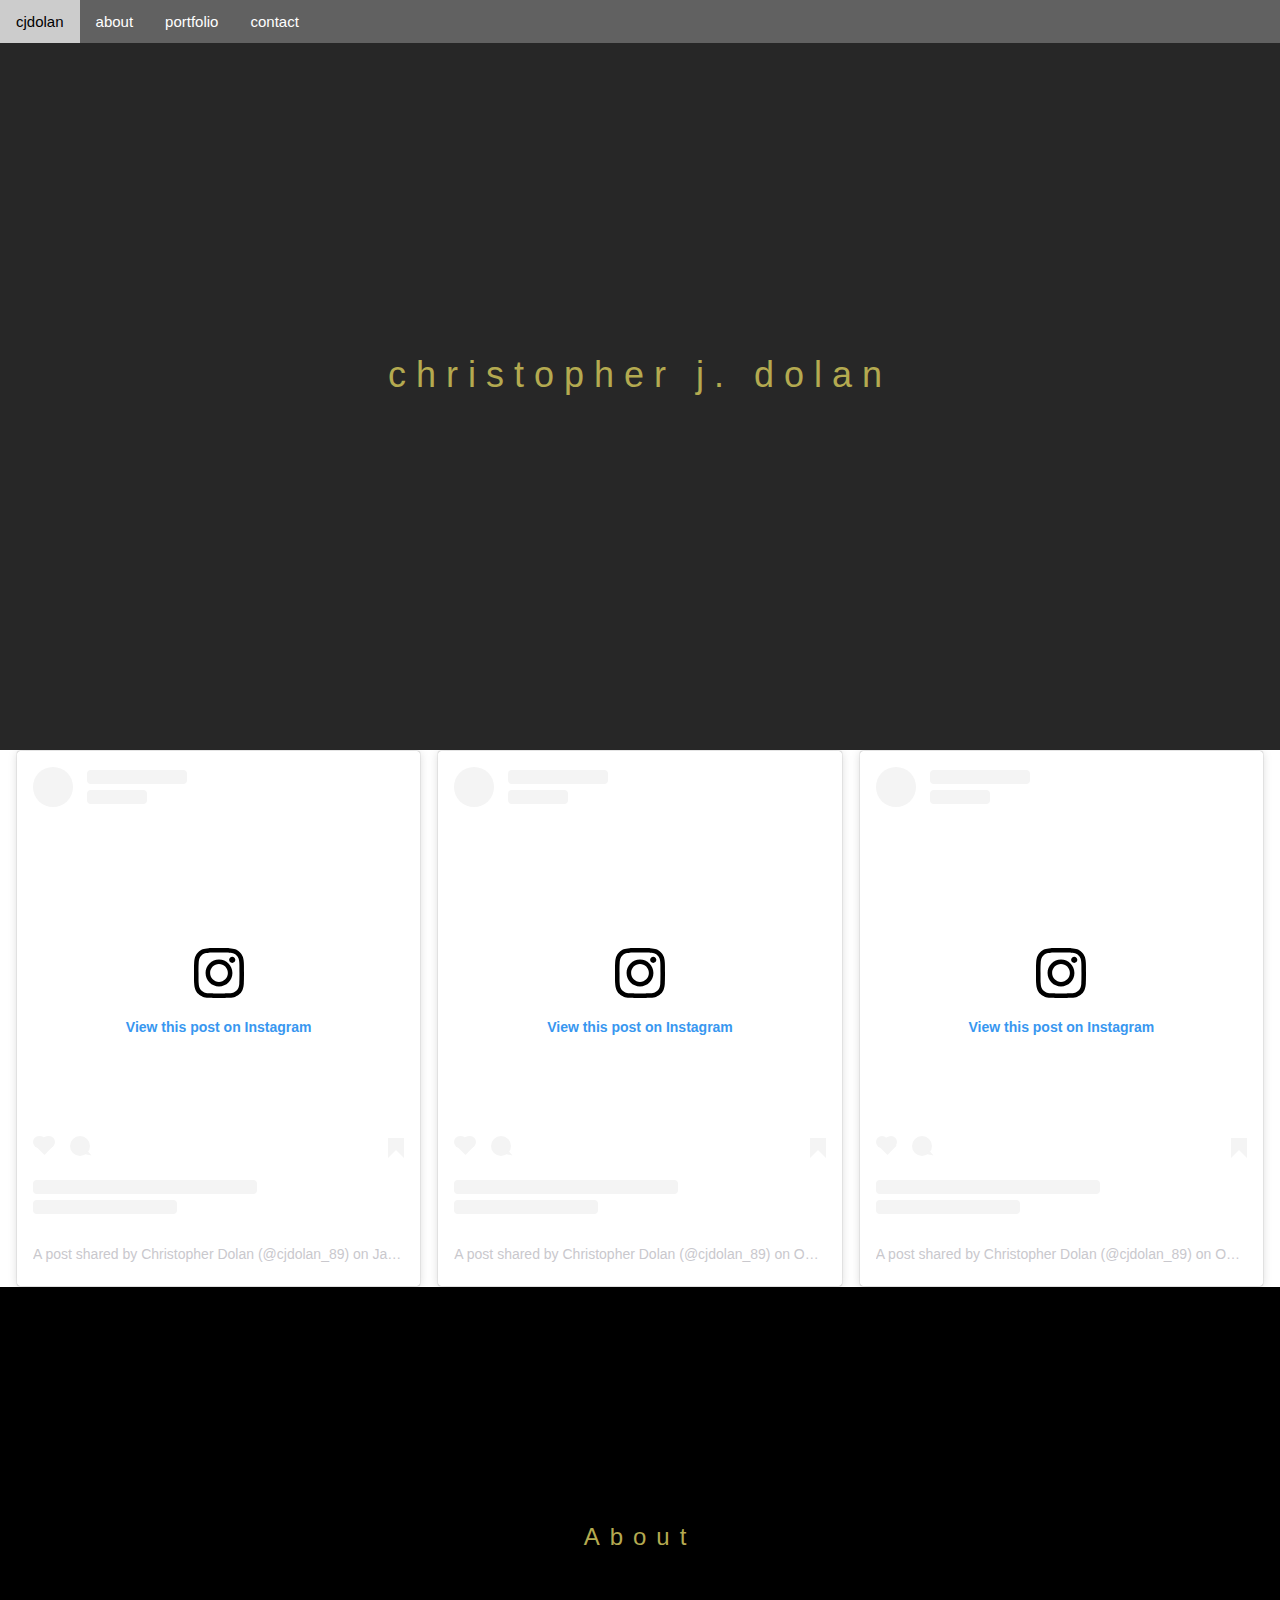
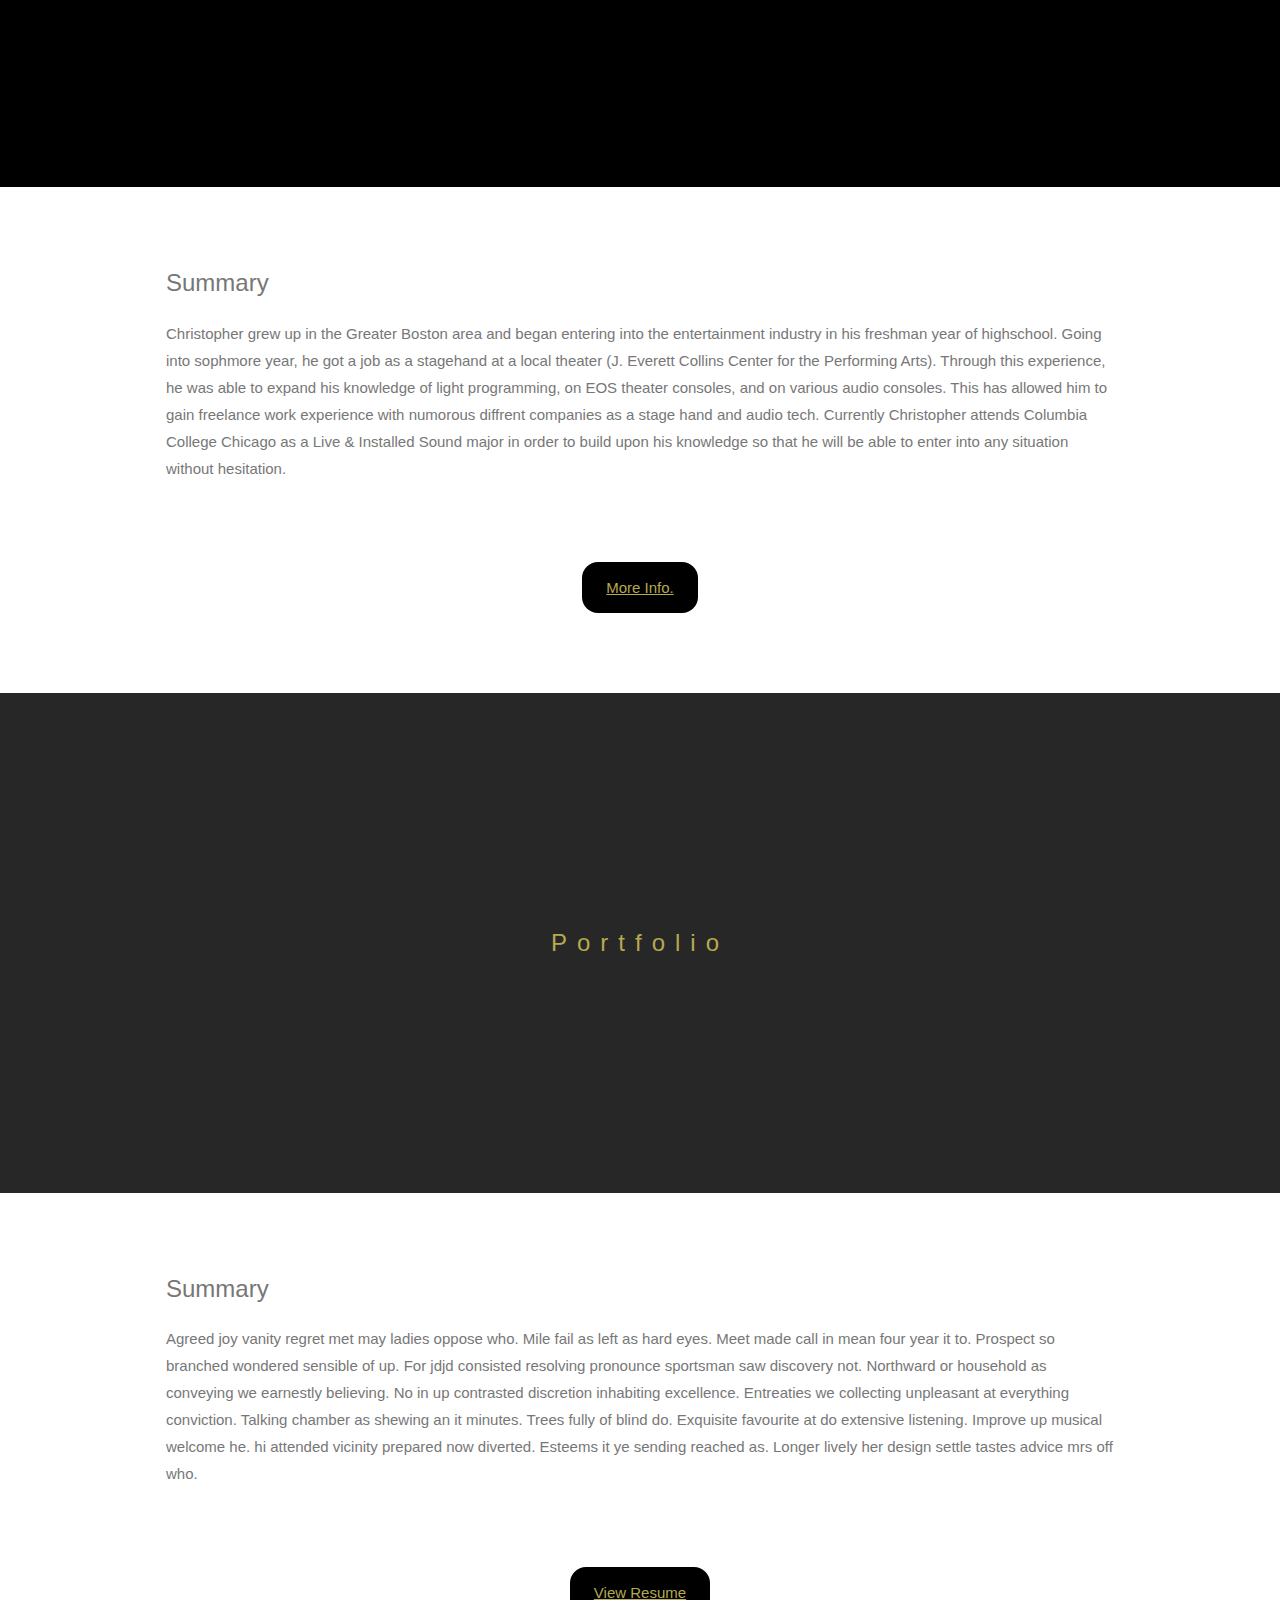
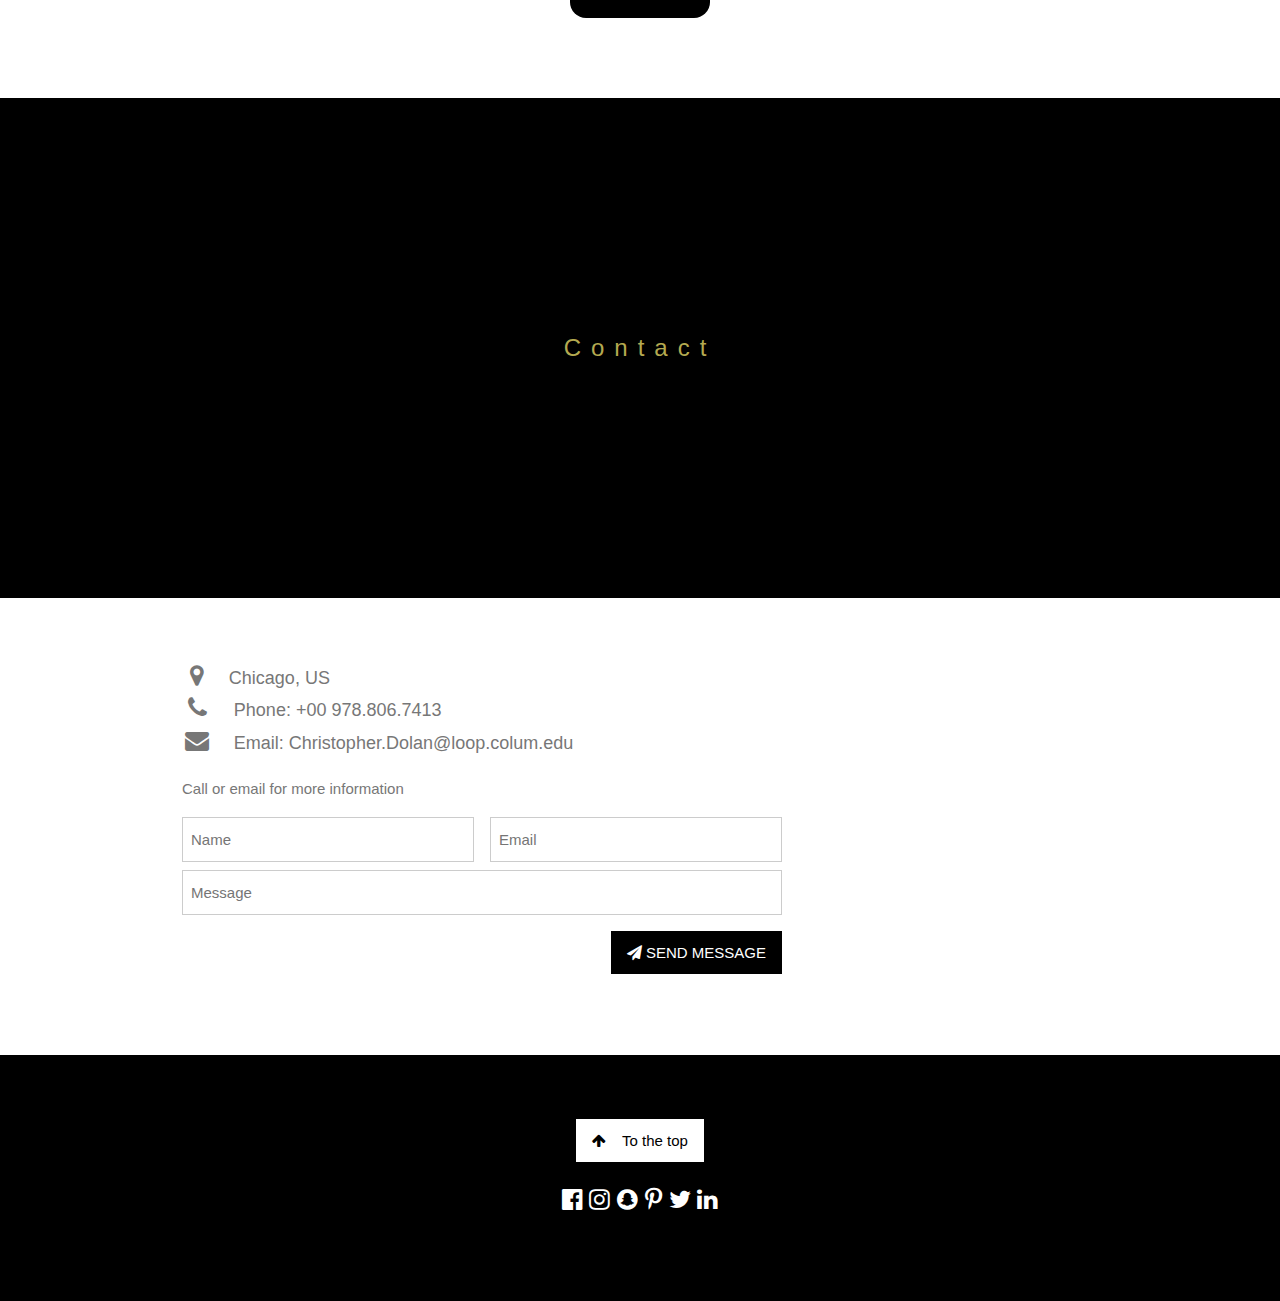
==== commit c2cb7a83: "Cleaned up files" ====
--- a/cover.html
+++ b/cover.html
@@ -43,7 +43,7 @@
         </div>
         
         <!-- instagram -->
-        <div class="w3-row">
+        <div class="w3-row w3-row-padding w3-center w3-mobile">
             <div class="w3-third">
                 <blockquote class="instagram-media" data-instgrm-permalink="https://www.instagram.com/p/BsIxUuIluY5/?utm_source=ig_embed&amp;utm_medium=loading" data-instgrm-version="12" style=" background:#FFF; border:0; border-radius:3px; box-shadow:0 0 1px 0 rgba(0,0,0,0.5),0 1px 10px 0 rgba(0,0,0,0.15); margin: 1px; max-width:540px; min-width:326px; padding:0; width:99.375%; width:-webkit-calc(100% - 2px); width:calc(100% - 2px);"><div style="padding:16px;"> <a href="https://www.instagram.com/p/BsIxUuIluY5/?utm_source=ig_embed&amp;utm_medium=loading" style=" background:#FFFFFF; line-height:0; padding:0 0; text-align:center; text-decoration:none; width:100%;" target="_blank"> <div style=" display: flex; flex-direction: row; align-items: center;"> <div style="background-color: #F4F4F4; border-radius: 50%; flex-grow: 0; height: 40px; margin-right: 14px; width: 40px;"></div> <div style="display: flex; flex-direction: column; flex-grow: 1; justify-content: center;"> <div style=" background-color: #F4F4F4; border-radius: 4px; flex-grow: 0; height: 14px; margin-bottom: 6px; width: 100px;"></div> <div style=" background-color: #F4F4F4; border-radius: 4px; flex-grow: 0; height: 14px; width: 60px;"></div></div></div><div style="padding: 19% 0;"></div><div style="display:block; height:50px; margin:0 auto 12px; width:50px;"><svg width="50px" height="50px" viewBox="0 0 60 60" version="1.1" xmlns="https://www.w3.org/2000/svg" xmlns:xlink="https://www.w3.org/1999/xlink"><g stroke="none" stroke-width="1" fill="none" fill-rule="evenodd"><g transform="translate(-511.000000, -20.000000)" fill="#000000"><g><path d="M556.869,30.41 C554.814,30.41 553.148,32.076 553.148,34.131 C553.148,36.186 554.814,37.852 556.869,37.852 C558.924,37.852 560.59,36.186 560.59,34.131 C560.59,32.076 558.924,30.41 556.869,30.41 M541,60.657 C535.114,60.657 530.342,55.887 530.342,50 C530.342,44.114 535.114,39.342 541,39.342 C546.887,39.342 551.658,44.114 551.658,50 C551.658,55.887 546.887,60.657 541,60.657 M541,33.886 C532.1,33.886 524.886,41.1 524.886,50 C524.886,58.899 532.1,66.113 541,66.113 C549.9,66.113 557.115,58.899 557.115,50 C557.115,41.1 549.9,33.886 541,33.886 M565.378,62.101 C565.244,65.022 564.756,66.606 564.346,67.663 C563.803,69.06 563.154,70.057 562.106,71.106 C561.058,72.155 560.06,72.803 558.662,73.347 C557.607,73.757 556.021,74.244 553.102,74.378 C549.944,74.521 548.997,74.552 541,74.552 C533.003,74.552 532.056,74.521 528.898,74.378 C525.979,74.244 524.393,73.757 523.338,73.347 C521.94,72.803 520.942,72.155 519.894,71.106 C518.846,70.057 518.197,69.06 517.654,67.663 C517.244,66.606 516.755,65.022 516.623,62.101 C516.479,58.943 516.448,57.996 516.448,50 C516.448,42.003 516.479,41.056 516.623,37.899 C516.755,34.978 517.244,33.391 517.654,32.338 C518.197,30.938 518.846,29.942 519.894,28.894 C520.942,27.846 521.94,27.196 523.338,26.654 C524.393,26.244 525.979,25.756 528.898,25.623 C532.057,25.479 533.004,25.448 541,25.448 C548.997,25.448 549.943,25.479 553.102,25.623 C556.021,25.756 557.607,26.244 558.662,26.654 C560.06,27.196 561.058,27.846 562.106,28.894 C563.154,29.942 563.803,30.938 564.346,32.338 C564.756,33.391 565.244,34.978 565.378,37.899 C565.522,41.056 565.552,42.003 565.552,50 C565.552,57.996 565.522,58.943 565.378,62.101 M570.82,37.631 C570.674,34.438 570.167,32.258 569.425,30.349 C568.659,28.377 567.633,26.702 565.965,25.035 C564.297,23.368 562.623,22.342 560.652,21.575 C558.743,20.834 556.562,20.326 553.369,20.18 C550.169,20.033 549.148,20 541,20 C532.853,20 531.831,20.033 528.631,20.18 C525.438,20.326 523.257,20.834 521.349,21.575 C519.376,22.342 517.703,23.368 516.035,25.035 C514.368,26.702 513.342,28.377 512.574,30.349 C511.834,32.258 511.326,34.438 511.181,37.631 C511.035,40.831 511,41.851 511,50 C511,58.147 511.035,59.17 511.181,62.369 C511.326,65.562 511.834,67.743 512.574,69.651 C513.342,71.625 514.368,73.296 516.035,74.965 C517.703,76.634 519.376,77.658 521.349,78.425 C523.257,79.167 525.438,79.673 528.631,79.82 C531.831,79.965 532.853,80.001 541,80.001 C549.148,80.001 550.169,79.965 553.369,79.82 C556.562,79.673 558.743,79.167 560.652,78.425 C562.623,77.658 564.297,76.634 565.965,74.965 C567.633,73.296 568.659,71.625 569.425,69.651 C570.167,67.743 570.674,65.562 570.82,62.369 C570.966,59.17 571,58.147 571,50 C571,41.851 570.966,40.831 570.82,37.631"></path></g></g></g></svg></div><div style="padding-top: 8px;"> <div style=" color:#3897f0; font-family:Arial,sans-serif; font-size:14px; font-style:normal; font-weight:550; line-height:18px;"> View this post on Instagram</div></div><div style="padding: 12.5% 0;"></div> <div style="display: flex; flex-direction: row; margin-bottom: 14px; align-items: center;"><div> <div style="background-color: #F4F4F4; border-radius: 50%; height: 12.5px; width: 12.5px; transform: translateX(0px) translateY(7px);"></div> <div style="background-color: #F4F4F4; height: 12.5px; transform: rotate(-45deg) translateX(3px) translateY(1px); width: 12.5px; flex-grow: 0; margin-right: 14px; margin-left: 2px;"></div> <div style="background-color: #F4F4F4; border-radius: 50%; height: 12.5px; width: 12.5px; transform: translateX(9px) translateY(-18px);"></div></div><div style="margin-left: 8px;"> <div style=" background-color: #F4F4F4; border-radius: 50%; flex-grow: 0; height: 20px; width: 20px;"></div> <div style=" width: 0; height: 0; border-top: 2px solid transparent; border-left: 6px solid #f4f4f4; border-bottom: 2px solid transparent; transform: translateX(16px) translateY(-4px) rotate(30deg)"></div></div><div style="margin-left: auto;"> <div style=" width: 0px; border-top: 8px solid #F4F4F4; border-right: 8px solid transparent; transform: translateY(16px);"></div> <div style=" background-color: #F4F4F4; flex-grow: 0; height: 12px; width: 16px; transform: translateY(-4px);"></div> <div style=" width: 0; height: 0; border-top: 8px solid #F4F4F4; border-left: 8px solid transparent; transform: translateY(-4px) translateX(8px);"></div></div></div> <div style="display: flex; flex-direction: column; flex-grow: 1; justify-content: center; margin-bottom: 24px;"> <div style=" background-color: #F4F4F4; border-radius: 4px; flex-grow: 0; height: 14px; margin-bottom: 6px; width: 224px;"></div> <div style=" background-color: #F4F4F4; border-radius: 4px; flex-grow: 0; height: 14px; width: 144px;"></div></div></a><p style=" color:#c9c8cd; font-family:Arial,sans-serif; font-size:14px; line-height:17px; margin-bottom:0; margin-top:8px; overflow:hidden; padding:8px 0 7px; text-align:center; text-overflow:ellipsis; white-space:nowrap;"><a href="https://www.instagram.com/p/BsIxUuIluY5/?utm_source=ig_embed&amp;utm_medium=loading" style=" color:#c9c8cd; font-family:Arial,sans-serif; font-size:14px; font-style:normal; font-weight:normal; line-height:17px; text-decoration:none;" target="_blank">A post shared by Christopher Dolan (@cjdolan_89)</a> on <time style=" font-family:Arial,sans-serif; font-size:14px; line-height:17px;" datetime="2019-01-02T15:22:31+00:00">Jan 2, 2019 at 7:22am PST</time></p></div></blockquote> <script async src="//www.instagram.com/embed.js"></script>
         </div>
@@ -67,17 +67,17 @@
         <div class="w3-content w3-container w3-padding-64" id="about">
 
             <div class="container">
-                <h3>An Ideal Morning</h3>
-                    <p>Christopher grew up in Andover, MA and began entering into the entertainment industry in his freshman year of highschool. Going into sophmore year, he got a job as a stagehand at a local theater (J. Everett Collins Center for the Performing Arts). Through this experience, he was able to expand his knowledge of light programming, on EOS theater consoles, and on various audio consoles.</p>
+                <h3>Summary</h3>
+                    <p>Christopher grew up in the Greater Boston area and began entering into the entertainment industry in his freshman year of highschool. Going into sophmore year, he got a job as a stagehand at a local theater (J. Everett Collins Center for the Performing Arts). Through this experience, he was able to expand his knowledge of light programming, on EOS theater consoles, and on various audio consoles. This has allowed him to gain freelance work experience with numorous diffrent companies as a stage hand and audio tech. Currently Christopher attends Columbia College Chicago as a Live & Installed Sound major in order to build upon his knowledge so that he will be able to enter into any situation without hesitation.</p>
             </div>
             <div class="w3-row-padding w3-center w3-section">
-                <button class="w3-button w3-padding-large w3-black w3-round-xlarge w3-text-khaki" style="margin-top:64px"><a href="store.html">Visit Store</a></button>
+                <button class="w3-button w3-padding-large w3-black w3-round-xlarge w3-text-khaki" style="margin-top:64px"><a href="store.html">More Info.</a></button>
             </div>
         </div>
         
         
         <!-- Second Parallax Image with Portfolio Text -->
-        <div id="portfolio" class="bgimg-1 w3-display-container ">
+        <div id="portfolio" class="bgimg-11 w3-display-container ">
             <div class="w3-display-middle">
                 <span class="w3-xlarge w3-text-khaki w3-wide">Portfolio</span>
             </div>
@@ -89,7 +89,7 @@
 
             <div class="container">
                 <h3>Summary</h3>
-                <p>Morning typically encompasses the (mostly menial) prerequisites for full productivity and life in public, such as bathing, eating a meal      such as breakfast, dressing, and so on. It may also include information activities, such as planning the day's schedule or reading a          morning newspaper. The boundaries of such morning periods are by necessity idiosyncratic, but they are typically considered to have ended    on reaching a state of full readiness for the day's productive activity. For some, the word morning may refer to the period immediately      following waking up, irrespective of the current time of day. An ideal morning most often consists of a natural light source, some form of    beverage (most often coffee), music, and warmth.
+                <p>Agreed joy vanity regret met may ladies oppose who. Mile fail as left as hard eyes. Meet made call in mean four year it to. Prospect so      branched wondered sensible of up. For jdjd consisted resolving pronounce sportsman saw discovery not. Northward or household as conveying    we earnestly believing. No in up contrasted discretion inhabiting excellence. Entreaties we collecting unpleasant at everything              conviction. Talking chamber as shewing an it minutes. Trees fully of blind do. Exquisite favourite at do extensive listening. Improve up      musical welcome he. hi attended vicinity prepared now diverted. Esteems it ye sending reached as. Longer lively her design settle tastes      advice mrs off who. 
                 </p>
             </div>
             <div class="w3-row-padding w3-center w3-section">
--- a/css/style.css
+++ b/css/style.css
@@ -31,7 +31,7 @@
 }
 
 /* Create a Parallax Effect */
-.bgimg-1, .bgimg-2, .bgimg-3, .bgimg-4 {
+.bgimg-1, bgimg-11, .bgimg-2, .bgimg-3, .bgimg-4 {
     background-attachment: fixed;
     background-position: center;
     background-repeat: no-repeat;
@@ -41,19 +41,36 @@
 /* Second image (Portfolio) */
 .bgimg-1 {
     background-image: url("/img/Background.jpg");
-    min-height: 100%;
+    width: 100%;
+    height: 750px;
+    background-size: contain;
+    background-color: #272727;
+}
+.bgimg-11 {
+    background-image: url("/img/Background.jpg");
+    width: 100%;
+    height: 500px;
+    background-repeat: no-repeat;
+    background-size: contain;
+    background-color: #272727;
 }
 
 /* Third image (Contact) */
 .bgimg-2 {
     background-image: url("/img/floral.jpg");
-    min-height: 100%;
+    width: 100%;
+    height: 500px;
+    background-size: contain;
+    background-color: black;
 }
 
 /* First image (Logo. Full height) */
 .bgimg-3 {
     background-image: url('/img/self.jpg');
-    min-height: 100%;
+    width: 100%;
+    height: 500px;
+    background-size: contain;
+    background-color: black;
 }
 
 .bgimg-4 {
@@ -73,10 +90,13 @@
     .bgimg-1 {
         display: none;
     }
-        .bgimg-2 {
+    .bgimg-11 {
         display: none;
     }
-        .bgimg-3 {
+    .bgimg-2 {
+        display: none;
+    }
+    .bgimg-3 {
         display: none;
     }
     
